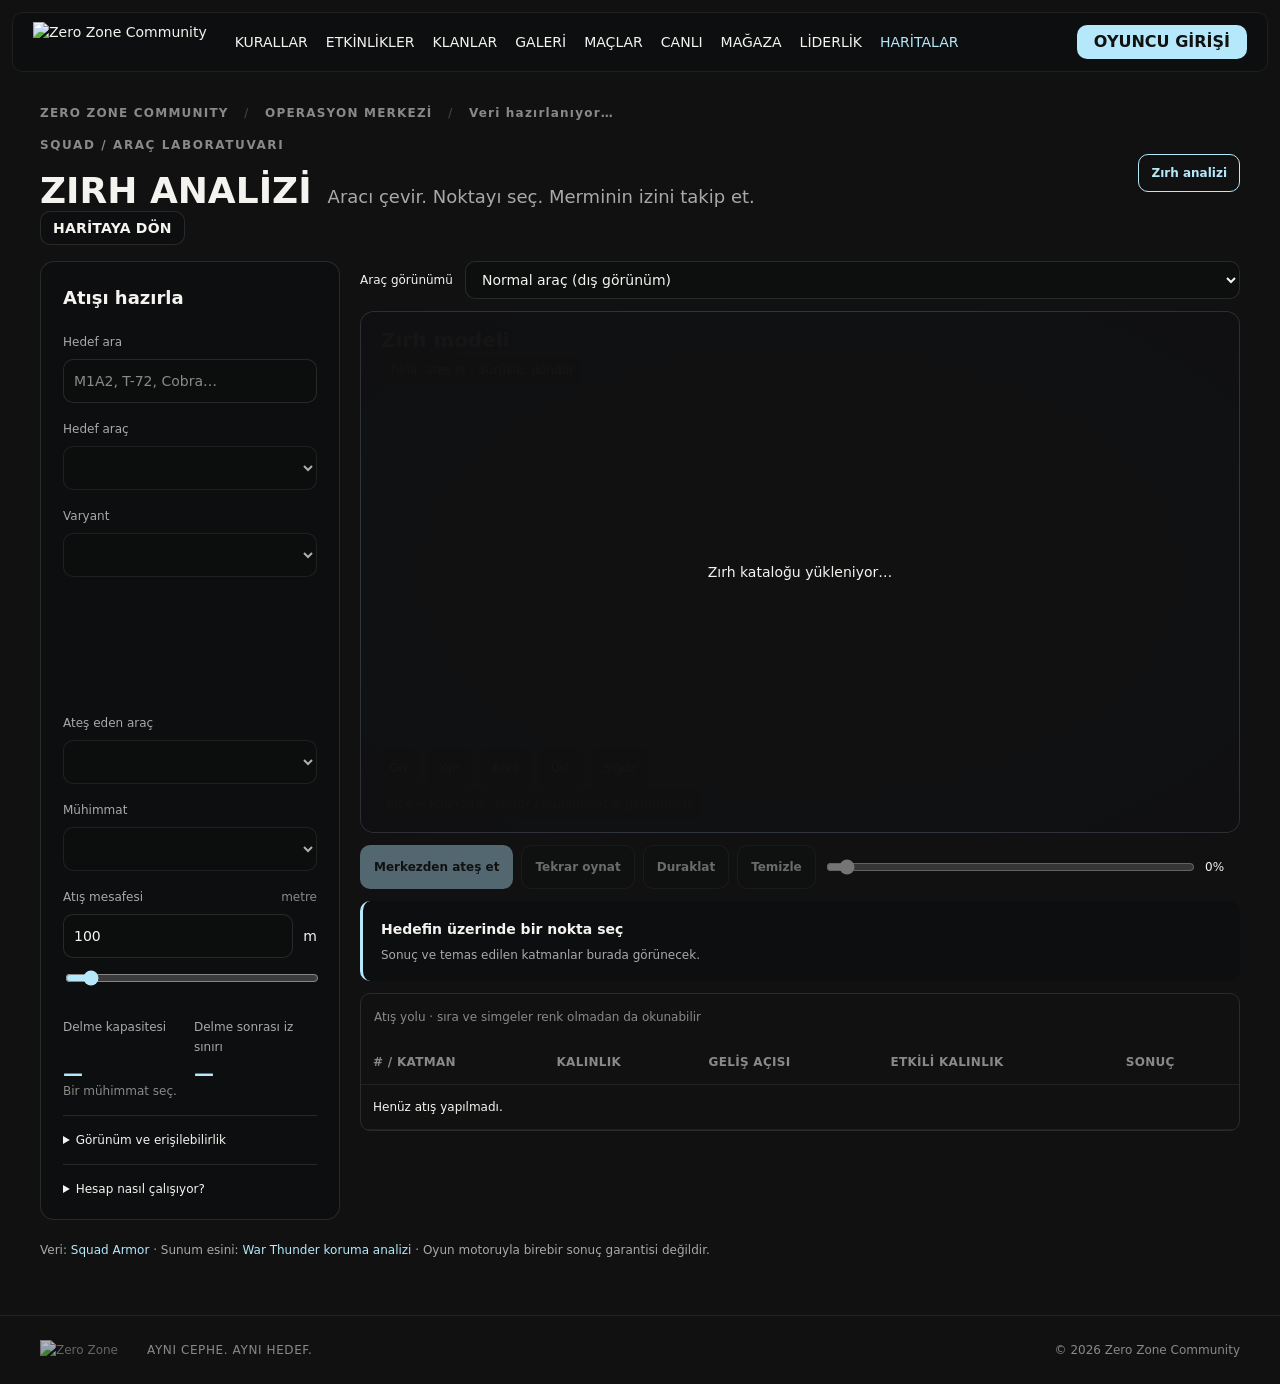
==== outputs/zerozone-haritalar/armor.html @ 9c42dbc7 "style(tasarim): ayrıntılı temizlik turu — başlık/düğme hizası, zırh sayfası site üst barı, harita et" ====
<!doctype html>
<html lang="tr"><head><meta charset="utf-8"><meta name="viewport" content="width=device-width,initial-scale=1"><meta name="robots" content="noindex,nofollow"><meta name="theme-color" content="#111112"><title>Zırh analizi — Zero Zone</title><link rel="icon" href="assets/brand/favicon.png"><link rel="stylesheet" href="assets/brand/fonts.css"><link rel="stylesheet" href="styles.css"><link rel="stylesheet" href="armor.css"></head>
<body class="zs-site armor-page"><a class="skip-link" href="#main">İçeriğe geç</a>
<header class="zs-topbar"><a class="zs-brand" href="/" aria-label="Zero Zone ana sayfa"><img src="assets/brand/zz-logo-wide.png" alt="Zero Zone Community"></a><nav class="zs-nav" aria-label="Ana menü"><a href="/rules">KURALLAR</a><a href="/events">ETKİNLİKLER</a><a href="/clans">KLANLAR</a><a href="/galeri">GALERİ</a><a href="/maclar">MAÇLAR</a><a href="/canli">CANLI</a><a href="/magaza">MAĞAZA</a><a href="/leaderboard">LİDERLİK</a><a class="active" href="/haritalar/" aria-current="page">HARİTALAR</a></nav><a class="login" href="/login/player">OYUNCU GİRİŞİ</a></header>
<main id="main" class="page"><div class="breadcrumb"><span>ZERO ZONE COMMUNITY <span class="crumb-slash">/</span> OPERASYON MERKEZİ <span class="crumb-slash">/</span> <span class="armor-version" id="version">Veri hazırlanıyor…</span></span></div>
<div class="page-heading"><div><span class="eyebrow">SQUAD / ARAÇ LABORATUVARI</span><h1>ZIRH ANALİZİ</h1><p>Aracı çevir. Noktayı seç. Merminin izini takip et.</p></div><span class="armor-tab-badge" aria-current="page">Zırh analizi</span><a class="button secondary" href="index.html">Haritaya dön</a></div>
<div class="armor-layout">
<aside class="armor-panel" aria-label="Atış ayarları"><h2>Atışı hazırla</h2>
<label for="target-search">Hedef ara</label><input id="target-search" type="search" placeholder="M1A2, T-72, Cobra…" autocomplete="off">
<label for="target">Hedef araç</label><select id="target" disabled></select><label for="variant">Varyant</label><select id="variant" disabled></select>
<div id="target-picture" class="armor-photo"></div>
<label for="shooter">Ateş eden araç</label><select id="shooter" disabled></select><label for="ammo">Mühimmat</label><select id="ammo" disabled></select>
<label for="distance">Atış mesafesi <span>metre</span></label><div class="distance-pair"><input id="distance" type="number" min="0" max="4000" step="10" value="100" inputmode="numeric"><span>m</span></div><input id="distance-range" type="range" min="0" max="4000" step="10" value="100" aria-label="Atış mesafesi sürgüsü">
<div class="ammo-stats"><span>Delme kapasitesi<strong id="pen-value">—</strong></span><span>Delme sonrası iz sınırı<strong id="trace-value">—</strong></span></div>
<p class="armor-note" id="ammo-note">Bir mühimmat seç.</p>
<details><summary>Görünüm ve erişilebilirlik</summary><label for="color-mode">Renk desteği</label><select id="color-mode"><option value="none">Standart</option><option value="deutan">Deuteranopi</option><option value="protan">Protanopi</option><option value="tritan">Tritanopi</option><option value="mono">Renksiz</option></select><label class="armor-check"><input type="checkbox" id="follow-camera" checked> Mermi kamerası</label><label class="armor-check"><input type="checkbox" id="reduce-motion"> Animasyonu azalt</label><label for="replay-speed">Tekrar hızı</label><select id="replay-speed"><option value="0.5">0,5×</option><option value="1" selected>1×</option><option value="2">2×</option></select></details>
<details><summary>Hesap nasıl çalışıyor?</summary><p>Bu bir Squad eğitim simülasyonudur. Kaynak modelin katman kalınlığı, yüzey açısı, mühimmat eğrisi ve delme sonrası iz sınırı kullanılır. Kamera yönü atışın geliş açısıdır; mesafe delme eğrisini belirler.</p><p>Yörünge düşüşü, sekme olasılığı, şarapnel, patlama hasarı ve mürettebat kaybı modellenmez. Bir bileşene ulaşmak, onun kesin imhası demek değildir. Animasyon yavaşlatılmıştır; gerçek uçuş süresini göstermez.</p><p>470 model kullanılabilir. Kaynakta eksik üç model ve kurulu oyun dosya listesinde eşleşmeyen iki varyant doğrulama notunda belirtilmiştir.</p><a href="ARMOR-ANALYSIS.md" target="_blank" rel="noopener">Kaynaklar ve doğrulama kapsamı</a></details>
</aside>
<section class="armor-main" aria-label="Zırh modeli ve atış tekrarı">
<div class="armor-display-bar"><label for="view-mode">Araç görünümü</label><select id="view-mode"><option value="normal" selected>Normal araç (dış görünüm)</option><option value="armor">Zırh kalınlığı</option><option value="xray">İç bileşenler / kesit</option></select></div>
<div id="component-panel" class="armor-components" hidden><div id="component-list" aria-label="İncelenebilir bileşenler"></div><p>Kaynakta bulunan parçalar gösterilir. Motor ve mühimmat hacimleri oyun çarpışma modelidir; ayrıntılı mekanik iç model değildir.</p></div><p id="exterior-note" class="armor-note"></p>
<div class="armor-stage" id="armor-stage"><div id="armor-canvas" tabindex="0" role="application" aria-label="3B zırh modeli. Sürükleyerek döndür, tekerlekle yakınlaş, tıklayarak ateş et. Klavyede oklar ile çevir, Enter ile merkezden ateş et."></div><div class="armor-loading" id="loading" role="status">Zırh kataloğu yükleniyor…</div><div class="armor-scene-label"><strong id="model-title">Zırh modeli</strong><span id="scene-hint">Tıkla: ateş et · Sürükle: döndür</span></div><div class="armor-crosshair" aria-hidden="true">+</div><div class="armor-view-buttons" aria-label="Kamera yönü"><button data-view="front">Ön</button><button data-view="side">Yan</button><button data-view="rear">Arka</button><button data-view="top">Üst</button><button data-view="reset">Sığdır</button></div><div class="armor-legend" id="armor-legend">İnce → kalın zırh · Motor / mühimmat iç görünümde</div></div>
<div class="armor-replay"><button class="button primary" id="fire" disabled>Merkezden ateş et</button><button class="button secondary" id="replay" disabled>Tekrar oynat</button><button class="button secondary" id="pause" disabled>Duraklat</button><button class="button secondary" id="clear" disabled>Temizle</button><label for="timeline" class="sr-only">Atış tekrarını ilerlet</label><input id="timeline" type="range" min="0" max="1000" value="0" disabled aria-label="Atış tekrarını ilerlet"><output id="timeline-label">0%</output></div>
<div class="armor-result" role="status" aria-live="polite"><strong id="result-title">Hedefin üzerinde bir nokta seç</strong><span id="result-detail">Sonuç ve temas edilen katmanlar burada görünecek.</span></div>
<div class="armor-table-wrap"><table class="armor-table"><caption>Atış yolu · sıra ve simgeler renk olmadan da okunabilir</caption><thead><tr><th scope="col"># / Katman</th><th scope="col">Kalınlık</th><th scope="col">Geliş açısı</th><th scope="col">Etkili kalınlık</th><th scope="col">Sonuç</th></tr></thead><tbody id="layer-list"><tr><td colspan="5">Henüz atış yapılmadı.</td></tr></tbody></table></div>
</section></div><p class="armor-footer">Veri: <a href="https://squad-armor.com/" target="_blank" rel="noopener">Squad Armor</a> · Sunum esini: <a href="https://warthunder.com/en/news/5569-development-protection-analysis-en/1000" target="_blank" rel="noopener">War Thunder koruma analizi</a> · Oyun motoruyla birebir sonuç garantisi değildir.</p></main>
<footer><img src="assets/brand/zz-logo-wide.png" alt="Zero Zone"><span>AYNI CEPHE. AYNI HEDEF.</span><small>© 2026 Zero Zone Community</small></footer><noscript>Bu araç için JavaScript gerekir.</noscript><script type="module" src="armor-app.js"></script></body></html>
---- outputs/zerozone-haritalar/styles.css ----
/* Dil kuralı: sayfa başlığı ve çalışma alanı üst düğmeleri (.page-heading, .workspace-actions) BÜYÜK HARF;
   yan panel ve diyalog düğmeleri cümle düzeninde kalır. */
:root {
  --zs-bg:#111112;
  --zs-surface:rgba(13,14,15,.66);
  --zs-surface-2:rgba(13,14,15,.86);
  --zs-overlay:rgba(17,17,18,.98);
  --zs-accent:#b5e8fa;
  --zs-accent-soft:rgba(181,232,250,.06);
  --zs-accent-glow:rgba(181,232,250,.1);
  --zs-on-accent:#111;
  --zs-text:#f4f3ef;
  --zs-text-2:#aaa9a7;
  --zs-text-3:#8a8987;
  --zs-line:#ffffff12;
  --zs-line-2:#ffffff1c;
  --zs-line-3:#ffffff2e;
  --zs-radius:10px;
  --zs-radius-lg:14px;
  --zs-radius-pill:999px;
  --zs-font:Montserrat,system-ui,-apple-system,"Segoe UI",Arial,sans-serif;
  --zs-fs-xs:12px;
  --zs-fs-sm:14px;
  --zs-fs-base:16px;
  --zs-fs-lg:18px;
  --zs-fs-h2:20px;
  --zs-fs-display:36px;
  --zs-lh-xs:16px;
  --zs-lh-sm:20px;
  --zs-lh-base:24px;
  --zs-lh-lg:28px;
  --zs-lh-h2:28px;
  --zs-lh-display:40px;
  --zs-fw-regular:400;
  --zs-fw-medium:500;
  --zs-fw-semibold:600;
  --zs-fw-bold:700;
  --zs-sp-2:8px;
  --zs-sp-3:12px;
  --zs-sp-4:16px;
  --zs-sp-5:24px;
  --zs-sp-6:32px;
  --zs-sp-7:40px;
  --zs-sp-8:60px;
  --zs-sp-9:88px;
  --zs-gutter:20px;
  --zs-container:1280px;
  --zs-bar-h:60px;
  --zs-bar-gap:12px;
  --zs-ease:cubic-bezier(.4,0,.2,1);
  --zs-t:150ms var(--zs-ease);
  --zz-team1:#8fcafb;
  --zz-team2:#f19aa4;
  --zz-red-zone:#ed2638;
  --zz-warn:#f4c27b;
  --zz-ok:#addeb2;
  --zz-danger:#f19aa4;
  --zz-map-surface:#10191e;
  --zz-map-bg:#101314;
  --zz-stage-top:#26303a;
  --zz-stage-bottom:#11151b;
  --zz-radius-xs:6px;
  --zz-surface-solid:var(--zs-overlay);
  --zz-sidebar-w:295px;
  --zz-team1-bg:#0d345ce6;
  --zz-team2-bg:#632932e6;
  --zz-ok-bg:#255441;
  --zz-next-bg:#173c4c;
  --zz-text-shadow:#000;
  --zz-danger-muted:#db9f9f;
  --zz-cb-fg:#fff;
  --zz-cb-edge:#ddd;
  --zz-cb-sky:#56b4e9;
  --zz-cb-sky-bg:#124d6e;
  --zz-cb-sky-text:#8bd5ff;
  --zz-cb-orange:#e69f00;
  --zz-cb-orange-bg:#594100;
  --zz-cb-orange-text:#f5ca69;
  --bg:var(--zs-bg);
  --surface:var(--zs-surface-2);
  --raised:var(--zs-surface);
  --line:var(--zs-line);
  --line2:var(--zs-line-2);
  --accent:var(--zs-accent);
  --text:var(--zs-text);
  --muted:var(--zs-text-2);
  --dim:var(--zs-text-3);
  --radius:var(--zs-radius);
  color-scheme:dark;
  --zz-shadow:#000a;
  font-family:var(--zs-font);
    --zz-shadow-sm:0 2px 8px color-mix(in srgb,var(--zz-shadow) 50%,transparent);
  --zz-shadow-md:0 6px 20px color-mix(in srgb,var(--zz-shadow) 55%,transparent);
  --zz-shadow-lg:0 12px 40px color-mix(in srgb,var(--zz-shadow) 60%,transparent);
  --zz-blur:12px;
  --zz-z-north:400;
  --zz-z-timers:450;
  --zz-z-map:500;
  --zz-z-panel:600;
  --zz-z-drawbar:700;
  --zz-z-bar:900;
  --zz-z-skip:1000;
  --zz-z-expanded:1100;
  --zz-z-toast:2000;
  accent-color:var(--zs-accent);
  font-synthesis:none
}
* {
  box-sizing:border-box
}
body {
  margin:0;
  background:var(--zs-bg);
  color:var(--zs-text);
  font-size:var(--zs-fs-sm);
  line-height:var(--zs-lh-sm);
  font-weight:500;
  -webkit-font-smoothing:antialiased
}
button,input,select,textarea {
  font:inherit
}
button,a,input,select {
  touch-action:manipulation
}
button,a {
  transition:background var(--zs-t),color var(--zs-t),border-color var(--zs-t)
}
button {
  cursor:pointer;
  color:inherit
}
button:disabled {
  opacity:.4;
  cursor:default
}
a {
  color:inherit;
  text-decoration:none
}
button:focus-visible,a:focus-visible,input:focus-visible,select:focus-visible,textarea:focus-visible {
  outline:2px solid var(--zs-accent);
  outline-offset:2px
}
button {
  border:0
}
button svg,span[data-icon] svg {
  width:18px;
  height:18px;
  display:block;
  flex:none
}
span[data-icon] {
  display:inline-flex;
  align-items:center;
  justify-content:center;
  flex:none
}
input,select,textarea {
  color:var(--zs-text);
  background:var(--zs-surface-2);
  border:1px solid var(--zs-line-2);
  border-radius:var(--zs-radius);
  font-size:var(--zs-fs-sm);
  padding:9px 12px;
  outline:none;
  max-width:100%
}
input:not([type=range],[type=color],[type=checkbox],[type=radio]) {
  min-height:40px
}
input::placeholder,textarea::placeholder {
  color:var(--zs-text-3)
}
input:focus,select:focus,textarea:focus {
  border-color:var(--zs-accent)
}
input[type=checkbox] {
  accent-color:var(--zs-accent);
  width:15px;
  height:15px;
  min-height:0
}
select {
  cursor:pointer
}
h1,h2,h3,p {
  margin:0
}
h1 {
  font-size:var(--zs-fs-display);
  line-height:var(--zs-lh-display)
}
h2 {
  font-size:var(--zs-fs-h2);
  line-height:var(--zs-lh-h2)
}
h3 {
  font-size:var(--zs-fs-lg);
  line-height:var(--zs-lh-lg)
}
.muted {
  color:var(--zs-text-2)
}
.little {
  font-size:var(--zs-fs-xs)
}
.eyebrow {
  font-size:var(--zs-fs-xs);
  font-weight:700;
  color:var(--zs-text-3);
  letter-spacing:1.6px
}
.skip-link {
  position:fixed;
  left:-9999px;
  top:0;
  z-index:var(--zz-z-skip)
}
.skip-link:focus {
  left:20px;
  background:var(--zs-accent);
  color:var(--zs-on-accent);
  padding:12px
}
.zs-topbar {
  position:fixed;
  z-index:var(--zz-z-bar);
  top:var(--zs-bar-gap);
  left:var(--zs-bar-gap);
  right:var(--zs-bar-gap);
  height:var(--zs-bar-h);
  display:flex;
  gap:12px;
  align-items:center;
  padding:0 20px;
  border:1px solid var(--zs-line);
  border-radius:var(--zs-radius);
  background:var(--zs-surface);
  -webkit-backdrop-filter:blur(12px);
  backdrop-filter:blur(12px)
}
.zs-brand {
  margin-right:8px;
  flex:none;
  display:flex
}
.zs-brand img {
  width:auto;
  height:40px
}
.zs-nav {
  display:flex;
  gap:2px;
  align-items:center
}
.zs-nav a {
  font-size:var(--zs-fs-sm);
  line-height:var(--zs-lh-xs);
  font-weight:var(--zs-fw-medium);
  text-transform:uppercase;
  letter-spacing:0;
  color:var(--zs-text);
  padding:8px 7px;
  white-space:nowrap;
  border:1px solid transparent;
  border-radius:var(--zs-radius);
  background:transparent;
  transition:background-color var(--zs-t),color var(--zs-t)
}
.zs-nav a:hover {
  background:var(--zs-line);
  color:var(--zs-text)
}
.zs-nav a.active {
  background:transparent;
  color:var(--zs-accent)
}
.login {
  margin-left:auto;
  background:var(--zs-accent);
  color:var(--zs-on-accent);
  font-size:var(--zs-fs-base);
  line-height:16px;
  text-transform:uppercase;
  padding:8px 16px;
  border:1px solid transparent;
  border-radius:var(--zs-radius);
  white-space:nowrap;
  font-weight:var(--zs-fw-semibold);
  transition:filter var(--zs-t)
}
.icon-button.mobile-menu {
  display:none
}
.page {
  max-width:1560px;
  margin:0 auto;
  padding:103px 40px 25px
}
.breadcrumb {
  display:flex;
  align-items:center;
  justify-content:space-between;
  font-size:var(--zs-fs-xs);
  color:var(--zs-text-3);
  letter-spacing:1.2px;
  font-weight:600;
  margin-bottom:19px
}
.crumb-slash {
  padding:0 10px;
  color:var(--zs-line-3)
}
.private-tag {
  display:flex;
  align-items:center;
  gap:6px;
  color:var(--zs-accent);
  font-size:var(--zs-fs-xs);
  letter-spacing:.9px
}
.private-tag svg,.private-tag span[data-icon] svg {
  height:12px;
  width:12px
}
.page-heading {
  display:flex;
  justify-content:space-between;
  align-items:center;
  margin-bottom:27px
}
.page-heading h1 {
  font-size:var(--zs-fs-display);
  font-weight:700;
  line-height:var(--zs-lh-display);
  letter-spacing:0
}
.page-heading p {
  margin-top:9px;
  font-size:var(--zs-fs-lg);
  color:var(--zs-text-2);
  line-height:var(--zs-lh-lg)
}
.page-heading-actions {
  display:flex;
  gap:var(--zs-sp-2);
  margin-left:auto;
  align-items:center
}
.button {
  display:inline-flex;
  align-items:center;
  justify-content:center;
  gap:8px;
  border-radius:var(--zs-radius);
  padding:10px 16px;
  font-size:var(--zs-fs-sm);
  font-weight:var(--zs-fw-semibold);
  line-height:var(--zs-lh-sm);
  white-space:nowrap;
  transition:background var(--zs-t),color var(--zs-t),border-color var(--zs-t);
  border:1px solid transparent
}
.button.primary {
  background:var(--zs-accent);
  color:var(--zs-on-accent)
}
.button:active {
  transform:scale(.97)
}
.button.primary:hover {
  filter:brightness(.92)
}
.login:hover {
  filter:brightness(.92)
}
.button.secondary {
  background:var(--zs-surface);
  border-color:var(--zs-line-2);
  color:var(--zs-text)
}
.button.secondary:hover {
  background:var(--zs-line);
  border-color:var(--zs-line-3);
  color:var(--zs-text)
}
.button.compact {
  padding:6px 12px;
  font-size:var(--zs-fs-sm)
}
.page-heading .button {
  padding:6px 12px
}
.page-heading .button,.workspace-actions .button {
  text-transform:uppercase;
  letter-spacing:.2px
}
.button.full {
  width:100%
}
.icon-button {
  width:34px;
  height:34px;
  display:inline-flex;
  align-items:center;
  justify-content:center;
  border-radius:var(--zs-radius);
  background:var(--zs-surface);
  border:1px solid var(--zs-line-2)
}
.icon-button:hover {
  background:var(--zs-accent-soft);
  border-color:var(--zs-line-3)
}
.text-button {
  background:transparent;
  padding:0;
  color:var(--zs-text-2);
  font-size:var(--zs-fs-sm);
  border-radius:var(--zs-radius)
}
.text-button:hover {
  color:var(--zs-accent)
}
.workspace {
  overflow:hidden;
  border:1px solid var(--zs-line-2);
  border-radius:var(--zs-radius-lg);
  background:var(--zs-surface-2);
  box-shadow:var(--zz-shadow-lg)
}
.workspace-bar {
  padding:13px 18px;
  display:flex;
  justify-content:space-between;
  align-items:center;
  gap:16px;
  border-bottom:1px solid var(--zs-line)
}
.workspace-label {
  display:flex;
  align-items:center;
  gap:11px;
  font-size:var(--zs-fs-xs);
  font-weight:700;
  letter-spacing:.8px;
  line-height:var(--zs-lh-xs)
}
.workspace-label>span[data-icon] {
  color:var(--zs-accent)
}
.workspace-label .little {
  font-weight:500;
  letter-spacing:0
}
.live-dot {
  height:3px;
  width:3px;
  background:var(--zs-text-3);
  border-radius:50%;
  margin:0 2px
}
.workspace-actions {
  display:flex;
  gap:8px
}
.workspace-body {
  display:grid;
  grid-template-columns:var(--zz-sidebar-w) minmax(0,1fr);
  height:clamp(480px,65vh,730px)
}
.sidebar {
  display:flex;
  flex-direction:column;
  min-height:0;
  border-right:1px solid var(--zs-line-2);
  background:var(--zs-surface-2)
}
.map-choice {
  padding:var(--zs-sp-4);
  border-bottom:1px solid var(--zs-line)
}
.selected-map {
  height:85px;
  position:relative;
  overflow:hidden;
  border-radius:var(--zs-radius);
  background:var(--zs-surface-2)
}
.selected-map img {
  width:100%;
  height:100%;
  object-fit:cover;
  opacity:.65
}
.selected-map:after {
  content:'';
  position:absolute;
  inset:0;
  background:linear-gradient(0deg,color-mix(in srgb,var(--zz-map-bg) 94%,transparent),transparent 95%)
}
.selected-map-title {
  position:absolute;
  bottom:var(--zs-sp-3);
  left:var(--zs-sp-3);
  z-index:1
}
.selected-map-title h2 {
  font-size:var(--zs-fs-lg);
  font-weight:700;
  letter-spacing:-.2px;
  line-height:var(--zs-lh-base)
}
.selected-map-title span {
  font-size:var(--zs-fs-xs);
  color:var(--zs-text);
  margin-top:3px;
  display:block;
  line-height:var(--zs-lh-xs)
}
.map-change {
  display:flex;
  align-items:center;
  justify-content:space-between;
  width:100%;
  margin-top:10px;
  color:var(--zs-accent);
  background:color-mix(in srgb,var(--zs-accent) 4%,transparent);
  border:1px solid color-mix(in srgb,var(--zs-accent) 15%,transparent);
  padding:9px 11px;
  border-radius:var(--zs-radius);
  font-weight:600;
  font-size:var(--zs-fs-xs);
  line-height:var(--zs-lh-xs)
}
.map-change:hover {
  background:color-mix(in srgb,var(--zs-accent) 9%,transparent)
}
.side-tabs {
  display:grid;
  grid-auto-flow:column;
  grid-auto-columns:auto;
  justify-content:space-between;
  gap:0;
  padding:0 8px;
  border-bottom:1px solid var(--zs-line);
  flex-shrink:0
}
.side-tabs button {
  position:relative;
  min-width:0;
  white-space:nowrap;
  background:none;
  color:var(--zs-text-2);
  padding:10px 3px;
  font-size:var(--zs-fs-xs);
  font-weight:600;
  border-bottom:2px solid transparent;
  line-height:var(--zs-lh-xs)
}
.side-tabs button:hover,.mode-pill:hover {
  color:var(--zs-text)
}
.side-tabs button[aria-selected=true] {
  color:var(--zs-accent);
  border-bottom-color:var(--zs-accent)
}
#plan-count {
  font-size:var(--zs-fs-xs);
  background:var(--zs-line-2);
  border-radius:var(--zs-radius-pill);
  padding:0 6px;
  position:static;
  line-height:var(--zs-lh-xs);
  margin-left:4px;
  color:var(--zs-text-2)
}
.side-content {
  padding:var(--zs-sp-4);
  overflow-y:auto;
  flex:1;
  min-height:0
}
:is(.side-content,.map-grid,.overlay-panel,#info-body,.terrain-dialog) {
  scrollbar-width:thin;
  scrollbar-color:var(--zs-line-3) transparent
}
.mode-pills {
  display:flex;
  gap:5px;
  flex-wrap:wrap;
  margin:10px 0 16px
}
.mode-pill {
  border:1px solid var(--zs-line-2);
  border-radius:var(--zz-radius-xs);
  color:var(--zs-text-2);
  background:transparent;
  padding:5px 7px;
  font-size:var(--zs-fs-xs);
  font-weight:600;
  line-height:var(--zs-lh-xs);
  white-space:nowrap;
  overflow:hidden;
  text-overflow:ellipsis
}
.mode-pill.active,.team-tabs .button.primary {
  color:var(--zs-accent);
  border-color:color-mix(in srgb,var(--zs-accent) 27%,transparent);
  background:color-mix(in srgb,var(--zs-accent) 5%,transparent)
}
.layer-label {
  display:flex;
  justify-content:space-between;
  align-items:center;
  margin-bottom:10px
}
.layer-label span {
  font-size:var(--zs-fs-xs);
  color:var(--zs-text-3);
  letter-spacing:.8px;
  line-height:var(--zs-lh-xs)
}
.layer-card {
  width:100%;
  display:block;
  text-align:left;
  border:1px solid var(--zs-line);
  border-radius:var(--zs-radius);
  padding:var(--zs-sp-3);
  margin-bottom:var(--zs-sp-2);
  background:var(--zs-surface);
  color:var(--zs-text-2);
  position:relative
}
.layer-card:hover {
  border-color:var(--zs-line-3);
  background:var(--zs-accent-soft)
}
.layer-card.selected {
  border-color:color-mix(in srgb,var(--zs-accent) 40%,transparent);
  background:color-mix(in srgb,var(--zs-accent) 4%,transparent);
  color:var(--zs-text)
}
.layer-card.selected:before {
  content:'';
  position:absolute;
  width:3px;
  height:22px;
  background:var(--zs-accent);
  left:-1px;
  top:14px;
  border-radius:0 var(--zz-radius-xs) var(--zz-radius-xs) 0
}
.layer-title {
  display:flex;
  justify-content:space-between;
  font-size:var(--zs-fs-xs);
  font-weight:700;
  line-height:var(--zs-lh-xs)
}
.layer-title svg {
  width:14px;
  height:14px;
  color:var(--zs-accent)
}
.layer-sub {
  display:flex;
  align-items:center;
  gap:var(--zs-sp-2);
  margin-top:9px;
  font-size:var(--zs-fs-xs);
  color:var(--zs-text-3);
  line-height:var(--zs-lh-xs)
}
.faction-code {
  font-size:var(--zs-fs-xs);
  color:var(--zz-team1);
  padding:3px 5px;
  background:color-mix(in srgb,var(--zs-accent) 6%,transparent);
  border-radius:var(--zz-radius-xs);
  line-height:var(--zs-lh-xs)
}
.faction-code.red {
  color:var(--zz-team2);
  background:color-mix(in srgb,var(--zz-team2) 6%,transparent)
}
.layer-sub .versus {
  font-size:var(--zs-fs-xs);
  color:var(--zs-text-3);
  line-height:var(--zs-lh-xs)
}
.side-note {
  font-size:var(--zs-fs-xs);
  line-height:var(--zs-lh-sm);
  color:var(--zs-text-3);
  margin-top:14px
}
.side-note.accent-note {
  background:color-mix(in srgb,var(--zs-accent) 3%,transparent);
  border:1px solid color-mix(in srgb,var(--zs-accent) 9%,transparent);
  padding:10px;
  border-radius:var(--zs-radius)
}
.side-select {
  width:100%;
  margin-top:var(--zs-sp-2);
  font-size:var(--zs-fs-sm)
}
.map-column {
  min-width:0;
  display:flex;
  flex-direction:column;
  min-height:0
}
.map-stage {
  position:relative;
  flex:1;
  min-height:0;
  isolation:isolate;
  background:var(--zz-map-bg)
}
.map-heading {
  position:absolute;
  z-index:var(--zz-z-map);
  top:16px;
  left:18px;
  pointer-events:none;
  display:flex;
  gap:8px;
  align-items:center
}
.map-heading .heading-name {
  background:var(--zz-surface-solid);
  backdrop-filter:blur(var(--zz-blur));
  padding:9px 12px;
  border-radius:var(--zz-radius-xs);
  border:1px solid var(--zs-line);
  box-shadow:var(--zz-shadow-sm);
  font-size:var(--zs-fs-xs);
  font-weight:700
}
.map-heading .heading-mode {
  background:color-mix(in srgb,var(--zs-accent) 91%,transparent);
  color:var(--zs-on-accent);
  font-size:var(--zs-fs-xs);
  font-weight:700;
  letter-spacing:.6px;
  padding:10px 10px;
  border-radius:var(--zz-radius-xs)
}
.map-tools {
  display:flex;
  flex-direction:column;
  gap:3px;
  position:absolute;
  z-index:var(--zz-z-map);
  top:72px;
  left:18px;
  padding:5px;
  background:var(--zz-surface-solid);
  border:1px solid var(--zs-line-2);
  border-radius:var(--zs-radius);
  box-shadow:var(--zz-shadow-md)
}
.tool {
  background:transparent;
  display:flex;
  align-items:center;
  justify-content:center;
  width:33px;
  height:33px;
  border-radius:var(--zs-radius);
  color:var(--zs-text-2)
}
.tool:hover {
  background:var(--zs-line);
  color:var(--zs-text)
}
.tool.active {
  background:var(--zs-accent);
  color:var(--zs-on-accent)
}
.tool-separator {
  height:1px;
  background:var(--zs-line);
  margin:3px 4px
}
.view-tools {
  position:absolute;
  z-index:var(--zz-z-map);
  right:16px;
  top:16px;
  display:flex;
  flex-direction:column;
  gap:var(--zs-sp-2)
}
.view-tools>.tool,.zoom-tools {
  border:1px solid var(--zs-line-2);
  background:var(--zz-surface-solid);
  border-radius:var(--zs-radius);
  box-shadow:var(--zz-shadow-sm)
}
.zoom-tools .tool+ .tool {
  border-top:1px solid var(--zs-line);
  border-radius:0 0 var(--zs-radius) var(--zs-radius)
}
.zoom-tools .tool:first-child {
  border-radius:var(--zs-radius) var(--zs-radius) 0 0
}
.view-tools>.tool {
  width:35px;
  height:35px
}
.map-legend {
  position:absolute;
  bottom:16px;
  left:18px;
  z-index:var(--zz-z-map);
  display:flex;
  gap:13px;
  background:var(--zz-surface-solid);
  padding:10px 12px;
  border:1px solid var(--zs-line);
  border-radius:var(--zz-radius-xs);
  font-size:var(--zs-fs-xs);
  color:var(--zs-text-2);
  pointer-events:none
}
.map-legend>span {
  display:flex;
  align-items:center;
  gap:6px
}
.legend-dot {
  width:6px;
  height:6px;
  display:inline-block;
  border-radius:50%
}
.legend-dot.blue {
  background:var(--zz-team1)
}
.legend-dot.red {
  background:var(--zz-team2)
}
.legend-dot.white {
  background:color-mix(in srgb,var(--zs-accent) 60%,var(--zs-text))
}
.map-north {
  position:absolute;
  z-index:var(--zz-z-north);
  bottom:29px;
  right:22px;
  color:var(--zs-text);
  display:flex;
  flex-direction:column;
  align-items:center;
  font-size:var(--zs-fs-xs);
  font-weight:700;
  pointer-events:none;
  text-shadow:0 2px 4px var(--zz-shadow)
}
.map-north span {
  font-size:var(--zs-fs-h2);
  line-height:var(--zs-lh-base)
}
.map-status {
  display:flex;
  align-items:center;
  padding:10px 13px;
  gap:14px;
  font-size:var(--zs-fs-xs);
  color:var(--zs-text-3);
  border-top:1px solid var(--zs-line);
  background:var(--zz-surface-solid);
  min-height:36px
}
.status-instruction {
  white-space:nowrap;
  overflow:hidden;
  text-overflow:ellipsis;
  flex:1
}
.local-indicator {
  display:flex;
  align-items:center;
  gap:5px;
  white-space:nowrap;
  color:var(--zs-text-3)
}
.local-indicator i {
  height:4px;
  width:4px;
  background:var(--zz-ok);
  border-radius:50%
}
#grid-status {
  font-variant-numeric:tabular-nums;
  color:var(--zs-text);
  min-width:40px
}
.matchup {
  display:flex;
  align-items:center;
  justify-content:space-between;
  padding:16px 20px;
  border-top:1px solid var(--zs-line);
  gap:12px;
  background:var(--zs-surface)
}
.team-strip {
  display:flex;
  align-items:center;
  gap:10px
}
.team-emblem {
  width:32px;
  height:32px;
  display:flex;
  align-items:center;
  justify-content:center;
  background:color-mix(in srgb,var(--zs-accent) 5%,transparent);
  border:1px solid color-mix(in srgb,var(--zs-accent) 13%,transparent);
  border-radius:var(--zz-radius-xs);
  color:var(--zs-accent)
}
.team-emblem.red {
  color:var(--zz-team2);
  background:color-mix(in srgb,var(--zz-team2) 3%,transparent);
  border-color:color-mix(in srgb,var(--zz-team2) 13%,transparent)
}
.team-strip b {
  font-size:var(--zs-fs-xs);
  font-weight:600;
  display:block;
  line-height:var(--zs-lh-xs)
}
.team-strip small {
  display:block;
  font-size:var(--zs-fs-xs);
  color:var(--zs-text-3);
  margin-top:3px;
  line-height:var(--zs-lh-xs)
}
.match-info {
  display:flex;
  gap:20px;
  font-size:var(--zs-fs-xs);
  color:var(--zs-text-3);
  line-height:var(--zs-lh-xs)
}
.match-info b {
  display:block;
  color:var(--zs-text);
  font-size:var(--zs-fs-xs);
  margin-top:4px;
  font-weight:600;
  line-height:var(--zs-lh-xs)
}
.match-vs {
  color:var(--zs-text-3);
  font-size:var(--zs-fs-xs);
  font-weight:700;
  line-height:var(--zs-lh-xs)
}
.page-bottom {
  display:flex;
  justify-content:space-between;
  gap:14px;
  font-size:var(--zs-fs-xs);
  color:var(--zs-text-3);
  margin-top:15px;
  line-height:var(--zs-lh-xs)
}
.page-bottom>span {
  display:flex;
  align-items:center;
  gap:6px
}
.page-bottom svg,.page-bottom span[data-icon] svg {
  width:11px;
  height:11px
}
.page-bottom a {
  color:var(--zs-text-2)
}
footer {
  display:flex;
  align-items:center;
  gap:22px;
  border-top:1px solid var(--zs-line);
  padding:var(--zs-sp-5) var(--zs-sp-7);
  font-size:var(--zs-fs-xs);
  color:var(--zs-text-3);
  max-width:1560px;
  margin:var(--zs-sp-6) auto 0
}
footer img {
  width:85px;
  height:auto;
  opacity:.7
}
footer>span {
  font-size:var(--zs-fs-xs);
  letter-spacing:.6px
}
footer small {
  margin-left:auto;
  font-size:var(--zs-fs-xs)
}
.overlay-panel {
  position:absolute;
  right:60px;
  top:16px;
  z-index:var(--zz-z-panel);
  background:var(--zz-surface-solid);
  border:1px solid var(--zs-line-2);
  padding:var(--zs-sp-4);
  border-radius:var(--zs-radius);
  min-width:222px;
  box-shadow:var(--zz-shadow-md);
  max-width:min(310px,calc(100vw - 65px));
  max-height:calc(100% - 35px);
  overflow:auto
}
.overlay-panel h3 {
  font-size:var(--zs-fs-xs);
  margin-bottom:14px
}
.overlay-panel label {
  display:flex;
  align-items:center;
  gap:9px;
  font-size:var(--zs-fs-xs);
  color:var(--zs-text-2);
  padding:6px 0;
  cursor:pointer
}
.point-detail {
  position:absolute;
  right:16px;
  bottom:var(--zs-sp-9);
  z-index:var(--zz-z-map);
  max-width:245px;
  border:1px solid var(--zs-line-2);
  border-radius:var(--zs-radius);
  padding:var(--zs-sp-4);
  background:var(--zz-surface-solid);
  box-shadow:var(--zz-shadow-md)
}
.point-detail h3 {
  margin-right:40px;
  font-size:var(--zs-fs-xs);
  margin-top:var(--zs-sp-2)
}
.point-detail p {
  font-size:var(--zs-fs-xs);
  color:var(--zs-text-2);
  margin-top:8px;
  line-height:var(--zs-lh-sm)
}
.point-detail .eyebrow {
  display:block;
  margin-right:40px
}
.point-detail .icon-button {
  position:absolute;
  top:var(--zs-sp-2);
  right:var(--zs-sp-2)
}
.point-detail .button {
  margin-top:var(--zs-sp-3)
}
.point-detail select {
  width:100%;
  font-size:var(--zs-fs-xs);
  margin-top:10px;
  padding:6px
}
.team-tabs {
  display:flex;
  gap:6px;
  margin-bottom:var(--zs-sp-4)
}
.team-tabs button {
  flex:1
}
.form-label {
  display:block;
  font-size:var(--zs-fs-xs);
  font-weight:600;
  color:var(--zs-text-3);
  letter-spacing:.5px;
  margin:var(--zs-sp-3) 0 6px;
  line-height:var(--zs-lh-xs)
}
.form-label-row {
  display:flex;
  align-items:center;
  justify-content:space-between;
  gap:var(--zs-sp-2)
}
.form-label-row .zz-flag {
  width:30px;
  height:20px
}
.vehicle {
  border-bottom:1px solid var(--zs-line);
  padding:var(--zs-sp-3) 0
}
.vehicle-line {
  display:flex;
  justify-content:space-between;
  gap:var(--zs-sp-2);
  font-size:var(--zs-fs-xs);
  font-weight:600;
  color:var(--zs-text);
  line-height:var(--zs-lh-xs)
}
.vehicle-line b {
  color:var(--zs-accent);
  font-size:var(--zs-fs-xs);
  line-height:var(--zs-lh-xs)
}
.vehicle-meta {
  margin-top:6px;
  font-size:var(--zs-fs-xs);
  color:var(--zs-text-3);
  line-height:var(--zs-lh-sm)
}
.section-caption {
  font-size:var(--zs-fs-xs);
  font-weight:700;
  letter-spacing:1px;
  color:var(--zs-text-3);
  margin:19px 0 3px;
  line-height:var(--zs-lh-xs)
}
.form-input {
  width:100%;
  font-size:var(--zs-fs-sm)
}
.plan-tools {
  display:grid;
  grid-template-columns:1fr 1fr;
  gap:var(--zs-sp-2);
  margin:var(--zs-sp-3) 0
}
.plan-tools .button {
  padding:10px;
  font-size:var(--zs-fs-xs);
  line-height:var(--zs-lh-xs)
}
.plan-item {
  border:1px solid var(--zs-line);
  padding:10px;
  margin-top:var(--zs-sp-2);
  border-radius:var(--zs-radius);
  background:color-mix(in srgb,var(--zs-text) 1%,transparent)
}
.plan-item-top {
  display:flex;
  align-items:center;
  gap:8px;
  color:var(--zs-accent)
}
.plan-item-top input {
  border:0;
  background:transparent;
  width:100%;
  min-width:0;
  padding:3px;
  font-size:var(--zs-fs-sm);
  color:var(--zs-text);
  min-height:0
}
.plan-item-top button {
  background:none;
  color:var(--zs-text-3)
}
.favorite:hover,.stepper button:hover,.region-drawbar button:hover,.plan-item-top button:hover {
  color:var(--zs-text);
  background:var(--zs-line)
}
.plan-item small {
  display:block;
  margin-top:5px;
  font-size:var(--zs-fs-xs);
  color:var(--zs-text-3);
  line-height:var(--zs-lh-xs)
}
.coordinate-form {
  display:grid;
  grid-template-columns:1fr 1fr;
  gap:var(--zs-sp-2)
}
.coordinate-form label {
  font-size:var(--zs-fs-xs);
  color:var(--zs-text-2);
  line-height:var(--zs-lh-xs)
}
.coordinate-form input {
  width:100%;
  padding:8px;
  margin-top:5px;
  font-size:var(--zs-fs-sm)
}
.coordinate-form button {
  grid-column:1/-1
}
.empty-state {
  color:var(--zs-text-2);
  font-size:var(--zs-fs-sm);
  line-height:var(--zs-lh-sm);
  text-align:center;
  padding:25px 14px
}
.empty-state svg,.empty-state span[data-icon] svg {
  margin:0 auto;
  width:28px;
  height:28px
}
.empty-state span[data-icon] {
  display:flex;
  justify-content:center;
  margin-bottom:var(--zs-sp-3)
}
.text-button.danger {
  color:var(--zz-danger-muted)
}
dialog {
  color:var(--zs-text);
  background:var(--zs-overlay);
  border:1px solid var(--zs-line-2);
  border-radius:var(--zs-radius-lg);
  box-shadow:var(--zz-shadow-lg);
  padding:0;
  max-height:90vh
}
dialog::backdrop {
  background:color-mix(in srgb,var(--zs-bg) 85%,transparent);
  backdrop-filter:blur(var(--zz-blur))
}
.library-dialog {
  width:min(1110px,calc(100vw - 40px));
}
.dialog-heading {
  display:flex;
  justify-content:space-between;
  align-items:center;
  padding:24px 27px;
  border-bottom:1px solid var(--zs-line);
  gap:15px
}
.dialog-heading .eyebrow {
  display:block;
  margin-bottom:6px
}
.dialog-heading h2 {
  font-size:var(--zs-fs-h2);
  letter-spacing:-.4px;
  line-height:var(--zs-lh-h2)
}
.library-filters {
  display:flex;
  gap:10px;
  padding:20px 27px 0
}
.search-field {
  display:flex;
  align-items:center;
  gap:10px;
  border:1px solid var(--zs-line-2);
  border-radius:var(--zs-radius);
  padding:0 12px;
  color:var(--zs-text-3);
  flex:1;
  min-width:150px;
  background:var(--zs-bg)
}
.search-field input {
  background:none;
  border:0;
  padding-left:0;
  width:100%;
  font-size:var(--zs-fs-xs);
  outline:none
}
.search-field input:focus {
  box-shadow:none;
  outline:none
}
.search-field:focus-within {
  border-color:var(--zs-accent);
  box-shadow:0 0 0 3px var(--zs-accent-glow)
}
.library-filters select {
  font-size:var(--zs-fs-xs);
  max-width:190px
}
.library-filters button[aria-pressed=true] {
  color:var(--zs-accent);
  border-color:color-mix(in srgb,var(--zs-accent) 44%,transparent)
}
.library-meta {
  display:flex;
  justify-content:space-between;
  padding:18px 27px;
  color:var(--zs-text-3);
  font-size:var(--zs-fs-xs)
}
.map-grid {
  padding:0 27px 27px;
  display:grid;
  grid-template-columns:repeat(4,minmax(0,1fr));
  gap:14px;
  max-height:56vh;
  overflow:auto
}
.map-card {
  position:relative;
  border:1px solid var(--zs-line);
  background:var(--zs-surface-2);
  border-radius:var(--zs-radius);
  overflow:hidden
}
.map-card:hover {
  border-color:color-mix(in srgb,var(--zs-accent) 50%,transparent)
}
.map-card.chosen {
  border-color:color-mix(in srgb,var(--zs-accent) 50%,transparent)
}
.map-card-button {
  display:block;
  width:100%;
  background:none;
  padding:0;
  text-align:left
}
.map-card img {
  width:100%;
  height:105px;
  object-fit:cover;
  display:block;
  filter:saturate(.7);
  transition:filter .2s
}
.map-card:hover img {
  filter:saturate(1)
}
.map-card-copy {
  padding:12px
}
.map-card h3 {
  font-size:var(--zs-fs-xs);
  font-weight:700
}
.map-card p {
  font-size:var(--zs-fs-xs);
  color:var(--zs-text-3);
  display:flex;
  justify-content:space-between;
  gap:6px;
  margin-top:8px
}
.favorite {
  position:absolute;
  right:8px;
  top:8px;
  background:color-mix(in srgb,var(--zs-bg) 85%,transparent);
  width:26px;
  height:26px;
  color:var(--zs-text-2);
  border-radius:var(--zz-radius-xs);
  display:grid;
  place-items:center
}
.favorite svg {
  height:13px;
  width:13px
}
.favorite.on {
  color:var(--zz-warn)
}
.favorite.on svg {
  fill:currentColor
}
.info-dialog {
  width:min(630px,calc(100vw - 32px))
}
#info-body {
  padding:23px 27px;
  color:var(--zs-text-2);
  font-size:var(--zs-fs-sm);
  line-height:var(--zs-lh-sm);
  overflow:auto;
  max-height:68vh
}
#info-body h3 {
  color:var(--zs-text);
  margin:18px 0 7px
}
#info-body h3:first-child {
  margin-top:0
}
#info-body p {
  margin-bottom:12px
}
#info-body a {
  color:var(--zs-accent)
}
.help-row {
  display:flex;
  gap:14px;
  margin-bottom:15px
}
.help-row>span {
  color:var(--zs-accent);
  margin-top:3px
}
.help-row strong {
  color:var(--zs-text)
}
.help-row p {
  font-size:var(--zs-fs-xs);
  margin:3px 0
}
.shortcut {
  display:inline-block;
  font-size:var(--zs-fs-xs);
  font-family:monospace;
  background:var(--zs-line);
  border:1px solid var(--zs-line-2);
  padding:1px 5px;
  border-radius:var(--zz-radius-xs);
  color:var(--zs-text)
}
.saved-plan {
  display:flex;
  align-items:center;
  justify-content:space-between;
  gap:10px;
  padding:14px 0;
  border-bottom:1px solid var(--zs-line)
}
.saved-plan strong {
  display:block;
  color:var(--zs-text);
  font-size:var(--zs-fs-xs);
  line-height:var(--zs-lh-xs)
}
.saved-plan small {
  color:var(--zs-text-3);
  font-size:var(--zs-fs-xs);
  line-height:var(--zs-lh-xs)
}
.saved-plan>div:last-child {
  display:flex;
  gap:var(--zs-sp-2)
}
.toast {
  position:fixed;
  bottom:24px;
  left:50%;
  transform:translateX(-50%);
  z-index:var(--zz-z-toast);
  max-width:90vw;
  background:var(--zs-accent);
  color:var(--zs-on-accent);
  padding:13px 21px;
  border-radius:var(--zs-radius);
  font-size:var(--zs-fs-sm);
  font-weight:600;
  box-shadow:var(--zz-shadow-lg)
}
.workspace.expanded {
  position:fixed;
  inset:10px;
  z-index:var(--zz-z-expanded);
  display:flex;
  flex-direction:column
}
.workspace.expanded .workspace-body {
  flex:1;
  height:auto;
  min-height:0
}
.workspace.expanded .matchup {
  display:none
}
.skeleton {
  height:122px;
  background:var(--zs-line-2);
  border-radius:var(--zs-radius)
}
.loading {
  opacity:.5;
  pointer-events:none
}
/* JS 'hidden' ile gizler; tek gerekçeli !important */
[hidden] {
  display:none!important
}
.plan-item-top>svg,.team-emblem>svg,.help-row>svg {
  width:18px;
  height:18px;
  flex:none;
  display:inline-block
}
.plan-item-top>svg {
  width:16px;
  height:16px
}
.map-choice .map-change svg {
  width:15px;
  height:15px
}
.help-row>svg {
  margin-top:3px;
  color:var(--zs-accent)
}
@media(min-width:1121px) {
  .workspace-body {
    height:clamp(640px,calc(100vh - 200px),1000px)
  }
  .breadcrumb {
    margin-bottom:var(--zs-sp-3)
  }
  .page-heading {
    flex-wrap:wrap;
    margin-bottom:var(--zs-sp-4)
  }
  .page-heading>div:first-child {
    display:flex;
    align-items:baseline;
    flex-wrap:wrap;
    gap:var(--zs-sp-4)
  }
  .page-heading p {
    margin-top:0
  }
  .workspace {
    --zz-sidebar-w:336px
  }
}
@media(min-width:1500px) {
  .zs-nav a {
    padding:8px 10px
  }
  .page {
    padding-left:var(--zs-sp-8);
    padding-right:var(--zs-sp-8)
  }
  footer {
    padding-left:var(--zs-sp-8);
    padding-right:var(--zs-sp-8)
  }
  .workspace {
    --zz-sidebar-w:352px
  }
}
@media(max-width:1120px) {
  .zs-nav a {
    font-size:10px;
    padding:8px 5px
  }
  .zs-topbar {
    padding:0 14px;
    gap:5px
  }
  .zs-brand {
    margin-right:5px
  }
  .zs-brand img {
    height:33px
  }
  .login {
    font-size:10px;
    padding:8px 10px
  }
  .page {
    padding-left:24px;
    padding-right:24px
  }
  .workspace-body {
    grid-template-columns:250px minmax(0,1fr)
  }
  .workspace-label .little {
    display:none
  }
  .match-info {
    gap:12px
  }
  .map-grid {
    grid-template-columns:repeat(3,minmax(0,1fr))
  }
}
@media(max-width:850px) {
  .zs-nav {
    display:none
  }
  .zs-brand img {
    height:40px
  }
  .mobile-menu {
    display:inline-flex!important
  }
  .login {
    font-size:12px;
    margin-left:auto;
    margin-right:8px
  }
  .zs-nav.open {
    display:flex;
    position:absolute;
    top:70px;
    left:0;
    right:0;
    padding:16px;
    background:#111719;
    border:1px solid #ffffff24;
    flex-wrap:wrap;
    box-shadow:0 10px 30px #0006
  }
  .zs-nav.open a {
    font-size:12px;
    padding:12px
  }
  .page {
    padding-top:96px
  }
  .workspace-body {
    grid-template-columns:225px minmax(0,1fr);
    height:570px
  }
  .side-content {
    padding:12px
  }
  .map-choice {
    padding:12px
  }
  .match-info {
    display:none
  }
  .map-status .local-indicator {
    display:none
  }
  .library-filters {
    flex-wrap:wrap
  }
  .library-filters .search-field {
    flex-basis:100%
  }
  .library-filters select {
    flex:1;
    max-width:none
  }
  .map-grid {
    grid-template-columns:repeat(3,minmax(0,1fr))
  }
  .breadcrumb {
    font-size:8px
  }
  .page-heading h1 {
    font-size:28px
  }
}
@media(max-width:620px) {
  .page {
    padding:94px 13px 20px
  }
  .page-heading {
    margin-bottom:20px;
    gap:10px
  }
  .page-heading .button {
    padding:9px;
    font-size:0;
    gap:0
  }
  .page-heading .button svg {
    width:19px;
    height:19px
  }
  .page-heading p {
    font-size:11px;
    max-width:225px
  }
  .breadcrumb {
    margin-bottom:16px;
    letter-spacing:.6px
  }
  .breadcrumb>span:first-child {
    font-size:7px
  }
  .private-tag {
    font-size:7px;
    letter-spacing:.3px
  }
  .crumb-slash {
    padding:0 5px
  }
  .workspace-bar {
    padding:10px;
    gap:8px
  }
  .workspace-label {
    font-size:9px;
    gap:7px;
    letter-spacing:.2px
  }
  .workspace-label .live-dot {
    display:none
  }
  .workspace-actions {
    gap:5px
  }
  .workspace-actions .button {
    padding:7px;
    font-size:9px;
    gap:5px
  }
  .workspace-actions .button svg {
    width:14px;
    height:14px
  }
  .workspace-actions .secondary span:not([data-icon]) {
    display:none
  }
  .workspace-body {
    display:flex;
    flex-direction:column-reverse;
    height:auto
  }
  .map-column {
    height:440px;
    flex:none
  }
  .sidebar {
    border-right:0;
    border-top:1px solid var(--zs-line-2)
  }
  .map-choice {
    display:flex;
    gap:12px;
    align-items:center;
    padding:12px
  }
  .selected-map {
    height:61px;
    flex:1
  }
  .selected-map-title {
    bottom:8px;
    left:10px
  }
  .selected-map-title h2 {
    font-size:15px
  }
  .selected-map-title span {
    font-size:8px
  }
  .map-change {
    width:auto;
    margin:0;
    padding:12px;
    font-size:9px;
    gap:12px
  }
  .side-tabs {
    padding:0 12px
  }
  .side-tabs button {
    padding:12px;
    font-size:11px
  }
  .side-content {
    max-height:345px;
    padding:15px
  }
  .mode-pills {
    margin-top:5px
  }
  .layer-card {
    padding:11px
  }
  .map-heading {
    top:12px;
    left:12px;
    gap:5px
  }
  .map-heading .heading-name {
    font-size:9px;
    padding:8px
  }
  .map-heading .heading-mode {
    font-size:8px;
    padding:9px
  }
  .map-tools {
    left:12px;
    top:59px;
    padding:3px
  }
  .map-tools .tool {
    width:30px;
    height:30px
  }
  .view-tools {
    right:10px;
    top:12px
  }
  .map-legend {
    left:12px;
    bottom:15px;
    font-size:8px;
    gap:10px;
    padding:8px
  }
  .matchup {
    padding:13px 12px;
    gap:8px
  }
  .team-strip {
    gap:7px
  }
  .team-strip b {
    font-size:8px;
    max-width:112px
  }
  .team-strip small {
    font-size:8px;
    max-width:112px
  }
  .team-emblem {
    width:25px;
    height:25px
  }
  .team-emblem svg {
    height:14px!important;
    width:14px!important
  }
  .match-vs {
    font-size:9px
  }
  .page-bottom {
    flex-direction:column;
    font-size:8px;
    gap:5px
  }
  .page-bottom .text-button {
    font-size:8px
  }
  footer {
    padding:18px 17px;
    gap:12px
  }
  footer>span {
    display:none
  }
  footer small {
    font-size:8px
  }
  .library-dialog {
    width:calc(100vw - 20px);
    max-height:94vh
  }
  .dialog-heading {
    padding:20px 17px
  }
  .dialog-heading h2 {
    font-size:17px
  }
  .library-filters {
    padding:15px 17px 0;
    gap:7px
  }
  .library-filters select {
    padding:9px;
    font-size:10px;
    min-width:0
  }
  .library-filters .button {
    padding:9px;
    font-size:9px
  }
  .library-meta {
    padding:15px 17px
  }
  .map-grid {
    padding:0 17px 17px;
    grid-template-columns:repeat(2,minmax(0,1fr));
    gap:10px;
    max-height:58vh
  }
  .map-card img {
    height:94px
  }
  .map-card h3 {
    font-size:11px
  }
  .map-card-copy {
    padding:10px
  }
  .map-card p {
    font-size:8px
  }
  .overlay-panel {
    right:50px;
    top:12px;
    min-width:204px;
    padding:13px
  }
  .point-detail {
    right:12px;
    bottom:60px;
    max-width:200px
  }
  .workspace.expanded {
    inset:0;
    border-radius:0
  }
  .workspace.expanded .sidebar {
    display:none
  }
  .workspace.expanded .map-column {
    height:100%;
    flex:1
  }
  .workspace.expanded .workspace-body {
    flex-direction:column
  }
  .info-dialog #info-body {
    padding:20px 18px
  }
  .matchup .team-strip:nth-child(3) {
    flex-direction:row-reverse;
    text-align:right
  }
}
.tools-modes {
  margin-bottom:22px;
  display:grid;
  grid-template-columns:repeat(3,minmax(0,1fr));
  gap:var(--zs-sp-2)
}
.drawing-grid {
  display:grid;
  grid-template-columns:repeat(2,minmax(0,1fr));
  gap:var(--zs-sp-2)
}
.drawing-button {
  display:flex;
  align-items:center;
  gap:9px;
  background:color-mix(in srgb,var(--zs-text) 2%,transparent);
  border:1px solid var(--zs-line);
  color:var(--zs-text-2);
  border-radius:var(--zz-radius-xs);
  padding:10px;
  font:inherit;
  cursor:pointer;
  font-size:var(--zs-fs-xs);
  font-weight:var(--zs-fw-medium)
}
.drawing-button svg {
  width:17px;
  height:17px;
  flex-shrink:0
}
.drawing-button:hover,.drawing-button.active {
  color:var(--zs-accent);
  border-color:color-mix(in srgb,var(--zs-accent) 33%,transparent);
  background:color-mix(in srgb,var(--zs-accent) 5%,transparent)
}
.colour-swatches {
  display:flex;
  gap:12px
}
.colour-swatches button {
  width:27px;
  height:27px;
  border-radius:50%;
  background:var(--swatch);
  border:4px solid var(--zs-bg);
  outline:1px solid transparent;
  cursor:pointer
}
.colour-swatches button[aria-pressed=true] {
  outline-color:var(--swatch)
}
.range-label {
  display:flex;
  justify-content:space-between;
  margin:var(--zs-sp-4) 0 var(--zs-sp-2);
  font-size:var(--zs-fs-xs);
  color:var(--zs-text-2);
  line-height:var(--zs-lh-xs)
}
.range-label output {
  color:var(--zs-accent)
}
.side-content input[type=range],.overlay-panel input[type=range] {
  width:100%;
  cursor:pointer
}
.sidebar input[type=range] {
  min-height:0;
  padding:0;
  border:0;
  background:none
}
.sidebar input[type=color] {
  min-height:0;
  padding:2px
}
.check-label {
  display:flex;
  align-items:center;
  gap:8px;
  font-size:var(--zs-fs-xs);
  color:var(--zs-text-2);
  margin:12px 0 18px;
  line-height:var(--zs-lh-xs)
}
.budget-grid {
  display:grid;
  grid-template-columns:repeat(3,minmax(0,1fr));
  gap:var(--zs-sp-2);
  margin:14px 0
}
.budget-grid>div {
  background:color-mix(in srgb,var(--zs-accent) 3%,transparent);
  border:1px solid var(--zs-line);
  padding:12px 5px;
  border-radius:var(--zs-radius);
  text-align:center;
  display:flex;
  flex-direction:column;
  justify-content:space-between
}
.budget-grid small {
  display:block;
  font-size:var(--zs-fs-xs);
  color:var(--zs-text-3);
  line-height:var(--zs-lh-xs)
}
.budget-grid b {
  display:block;
  font-size:var(--zs-fs-lg);
  margin-top:5px;
  color:var(--zs-accent)
}
.over-budget,.over-budget b,.budget-grid .over-budget b,.side-note.over-budget,.terrain-status.over-budget {
  color:var(--zz-danger)
}
.build-row {
  display:flex;
  align-items:center;
  justify-content:space-between;
  gap:10px;
  padding:12px 0;
  border-bottom:1px solid var(--zs-line)
}
.build-row strong {
  display:block;
  font-size:var(--zs-fs-xs);
  font-weight:600;
  line-height:var(--zs-lh-sm)
}
.build-row small {
  display:block;
  font-size:var(--zs-fs-xs);
  color:var(--zs-text-3);
  margin-top:4px;
  line-height:var(--zs-lh-xs)
}
.stepper {
  display:flex;
  align-items:center;
  gap:6px;
  flex-shrink:0
}
.stepper button {
  border:1px solid var(--zs-line-2);
  background:color-mix(in srgb,var(--zs-text) 2%,transparent);
  border-radius:var(--zz-radius-xs);
  color:var(--zs-accent);
  width:23px;
  height:25px;
  cursor:pointer
}
.stepper output {
  font-size:var(--zs-fs-xs);
  min-width:15px;
  text-align:center;
  line-height:var(--zs-lh-xs)
}
.timer-row {
  padding:14px 0;
  border-bottom:1px solid var(--zs-line)
}
.timer-row>strong {
  font-size:var(--zs-fs-xs);
  line-height:var(--zs-lh-xs)
}
.timer-row>div {
  display:flex;
  justify-content:space-between;
  gap:8px;
  margin-top:10px
}
.timer-row output {
  font-size:var(--zs-fs-xs);
  color:var(--zz-ok);
  font-variant-numeric:tabular-nums;
  line-height:var(--zs-lh-xs)
}
.timer-row output.counting {
  color:var(--zz-warn)
}
.timer-row .button {
  font-size:var(--zs-fs-xs);
  flex:1;
  white-space:normal;
  padding:8px 6px;
  line-height:var(--zs-lh-xs)
}
.timer-row .text-button {
  font-size:var(--zs-fs-xs);
  line-height:var(--zs-lh-xs)
}
.compare-button {
  width:100%;
  margin:12px 0
}
.compare-teams {
  display:grid;
  grid-template-columns:minmax(0,1fr) minmax(0,1fr);
  gap:var(--zs-sp-3)
}
.compare-teams>section {
  min-width:0
}
.compare-teams .vehicle-line {
  font-size:var(--zs-fs-xs);
  line-height:var(--zs-lh-xs)
}
.compare-teams small {
  font-size:var(--zs-fs-xs);
  color:var(--zs-text-2);
  line-height:var(--zs-lh-xs)
}
.compare-teams h3 {
  color:var(--zs-accent)
}
.compare-teams>section+section h3 {
  color:var(--zz-team2)
}
.prediction {
  position:absolute;
  left:16px;
  bottom:48px;
  z-index:var(--zz-z-map);
  background:var(--zz-surface-solid);
  border:1px solid var(--zs-line-2);
  border-radius:var(--zz-radius-xs);
  padding:9px 11px;
  pointer-events:none
}
.prediction>span {
  font-size:var(--zs-fs-xs);
  letter-spacing:1px;
  color:var(--zs-text-2)
}
.prediction>div {
  display:flex;
  gap:9px;
  margin-top:6px
}
.lane-chip {
  font-size:var(--zs-fs-xs);
  color:var(--zs-accent)
}
.lane-chip.excluded {
  opacity:.35;
  text-decoration:line-through
}
.overlay-panel .side-select {
  margin-bottom:12px
}
.overlay-panel .range-label {
  margin-top:12px
}
@media(max-width:600px) {
  .compare-teams {
    gap:14px
  }
  .prediction {
    bottom:42px;
    left:10px;
    padding:6px 8px
  }
  .prediction>span,.lane-chip {
    font-size:8px
  }
  .side-tabs [role=tab] {
    font-size:11px
  }
}
.capture-controls {
  padding-bottom:22px;
  margin-bottom:20px;
  border-bottom:1px solid var(--zs-line-2)
}
.capture-controls .section-caption {
  margin-top:0
}
.capture-controls .team-tabs .button {
  font-size:var(--zs-fs-xs);
  padding:8px;
  line-height:var(--zs-lh-xs)
}
.capture-path {
  display:grid;
  gap:5px;
  margin:12px 0
}
.capture-path button {
  display:flex;
  gap:8px;
  align-items:center;
  background:color-mix(in srgb,var(--zz-ok) 4%,transparent);
  border:1px solid color-mix(in srgb,var(--zz-ok) 19%,transparent);
  border-radius:var(--zs-radius);
  padding:8px;
  color:var(--zz-ok);
  text-align:left;
  font-size:var(--zs-fs-xs);
  line-height:var(--zs-lh-xs)
}
.capture-path button span {
  flex:1
}
.capture-path b {
  display:grid;
  place-items:center;
  width:18px;
  height:18px;
  border-radius:50%;
  background:color-mix(in srgb,var(--zz-ok) 8%,transparent)
}
.capture-controls .capture-next {
  display:grid;
  gap:5px;
  margin:16px 0
}
.capture-controls .capture-next button {
  display:flex;
  justify-content:space-between;
  align-items:center;
  gap:10px;
  background:color-mix(in srgb,var(--zs-accent) 4%,transparent);
  border:1px solid color-mix(in srgb,var(--zs-accent) 16%,transparent);
  color:var(--zs-text);
  padding:10px;
  border-radius:var(--zs-radius);
  text-align:left;
  font-size:var(--zs-fs-xs);
  line-height:var(--zs-lh-xs)
}
.capture-controls .capture-next button:hover {
  background:color-mix(in srgb,var(--zs-accent) 13%,transparent);
  border-color:color-mix(in srgb,var(--zs-accent) 44%,transparent)
}
.capture-controls .capture-next b {
  color:var(--zs-accent);
  white-space:nowrap
}
.capture-controls .plan-tools .button {
  font-size:var(--zs-fs-xs);
  padding:8px 5px;
  white-space:normal;
  line-height:var(--zs-lh-xs)
}
.capture-controls .capture-next .section-caption {
  font-size:var(--zs-fs-xs);
  line-height:var(--zs-lh-xs)
}
.region-editor>.button {
  width:100%;
  margin:8px 0
}
.region-toggle {
  display:flex;
  align-items:center;
  gap:8px;
  font-size:var(--zs-fs-xs);
  line-height:var(--zs-lh-sm);
  margin:10px 0
}
.region-toggle input,.region-row input {
  accent-color:var(--zz-red-zone)
}
.region-list {
  display:grid;
  gap:var(--zs-sp-2);
  margin:16px 0
}
.region-row {
  display:flex;
  align-items:center;
  gap:8px;
  padding:9px;
  border:1px solid var(--zs-line-2);
  border-radius:var(--zs-radius);
  background:color-mix(in srgb,var(--zs-text) 1%,transparent)
}
.region-row.selected {
  border-color:var(--zz-red-zone);
  background:color-mix(in srgb,var(--zz-red-zone) 7%,transparent)
}
.region-row button {
  flex:1;
  min-width:0;
  border:0;
  background:none;
  color:var(--zs-text);
  font:inherit;
  text-align:left;
  cursor:pointer;
  overflow-wrap:anywhere;
  font-size:var(--zs-fs-xs);
  font-weight:var(--zs-fw-semibold);
  line-height:var(--zs-lh-sm)
}
.region-row small {
  display:block;
  font-size:var(--zs-fs-xs);
  color:var(--zs-text-2);
  font-weight:400;
  line-height:var(--zs-lh-xs)
}
.region-settings {
  border-top:1px solid var(--zs-line-2);
  margin-top:10px;
  padding-top:8px
}
.region-drawbar {
  position:absolute;
  z-index:var(--zz-z-drawbar);
  left:50%;
  top:60px;
  transform:translateX(-50%);
  display:flex;
  align-items:center;
  gap:6px;
  padding:9px;
  background:var(--zz-surface-solid);
  border:1px solid color-mix(in srgb,var(--zz-red-zone) 44%,transparent);
  border-radius:var(--zs-radius);
  max-width:calc(100% - 110px);
  flex-wrap:wrap;
  box-shadow:var(--zz-shadow-sm)
}
.region-drawbar span {
  color:var(--zz-danger);
  font-size:var(--zs-fs-xs);
  white-space:nowrap
}
.region-drawbar button {
  border:1px solid var(--zs-line-3);
  background:color-mix(in srgb,var(--zs-text) 10%,var(--zs-bg));
  color:var(--zz-cb-fg);
  border-radius:var(--zz-radius-xs);
  padding:7px;
  font:inherit;
  cursor:pointer;
  white-space:nowrap;
  font-size:var(--zs-fs-xs);
  font-weight:var(--zs-fw-semibold);
  line-height:var(--zs-lh-xs)
}
.region-vertex {
  display:block;
  width:13px;
  height:13px;
  border:2px solid var(--zz-cb-fg);
  background:var(--zz-red-zone);
  transform:translate(-50%,-50%);
  border-radius:0;
  box-shadow:var(--zz-shadow-sm)
}
.region-midpoint {
  display:grid;
  place-items:center;
  width:13px;
  height:13px;
  border:1px solid var(--zz-danger);
  background:color-mix(in srgb,var(--zz-danger) 35%,var(--zs-bg));
  color:var(--zs-text);
  transform:translate(-50%,-50%);
  border-radius:50%;
  font:inherit;
  font-size:var(--zs-fs-xs);
  line-height:var(--zs-lh-xs)
}
.region-editor .plan-tools {
  flex-wrap:wrap
}
.workspace.expanded .workspace-bar {
  flex-shrink:0
}
.region-help {
  margin:8px 0 12px
}
.region-help summary {
  font-size:var(--zs-fs-xs);
  color:var(--zs-accent);
  cursor:pointer;
  line-height:var(--zs-lh-xs)
}
.region-handle .region-vertex {
  position:absolute;
  left:50%;
  top:50%
}
.region-handle:focus-visible {
  outline:2px solid var(--zs-accent);
  outline-offset:2px
}
.region-library {
  border-top:1px solid var(--zs-line-2);
  margin-top:18px;
  padding-top:14px
}
.region-library summary {
  color:var(--zs-accent);
  cursor:pointer;
  font-size:var(--zs-fs-xs);
  line-height:var(--zs-lh-sm)
}
.region-library input {
  width:100%
}
.region-library .button {
  width:100%;
  white-space:normal;
  margin:var(--zs-sp-2) 0
}
.region-copy-preview {
  border:1px solid color-mix(in srgb,var(--zs-accent) 33%,transparent);
  border-radius:var(--zs-radius);
  padding:10px;
  margin-top:12px;
  font-size:var(--zs-fs-xs);
  overflow-wrap:anywhere;
  line-height:var(--zs-lh-xs)
}
.region-compare {
  display:grid;
  grid-template-columns:1fr 1fr;
  gap:8px;
  margin:10px 0
}
.region-compare svg {
  display:block;
  width:100%;
  background:var(--zz-map-surface);
  border:1px solid var(--zs-line-2);
  margin-top:5px
}
.region-copy-preview>.button {
  width:100%;
  margin-bottom:var(--zs-sp-2);
  white-space:normal
}
.workspace .zz-tactical-map .zz-objective-disc {
  width:var(--marker-size,29px);
  height:var(--marker-size,29px);
  font-size:calc(var(--marker-size,29px) * .38)
}
.workspace .zz-tactical-map .zz-objective-disc.dense {
  width:calc(var(--marker-size,29px) * .73);
  height:calc(var(--marker-size,29px) * .73);
  font-size:calc(var(--marker-size,29px) * .28)
}
.workspace .zz-tactical-map .zz-objective-disc.is-main {
  width:calc(var(--marker-size,29px) * 1.1);
  height:calc(var(--marker-size,29px) * 1.1)
}
.workspace .zz-tactical-map .zz-objective-name {
  font-size:var(--label-size,12px)
}
.workspace .zz-tactical-map.colorblind .zz-objective-disc.capture-selected {
  background:var(--zz-cb-sky-bg);
  border-color:var(--zz-cb-sky)
}
.workspace .zz-tactical-map.colorblind .zz-objective-disc.capture-next {
  background:var(--zz-cb-orange-bg);
  border-color:var(--zz-cb-orange);
  box-shadow:0 0 0 4px color-mix(in srgb,var(--zz-cb-orange) 20%,transparent)
}
.workspace .zz-tactical-map.colorblind .zz-objective-disc.team-red {
  background:var(--zz-cb-orange-bg);
  border-color:var(--zz-cb-orange)
}
.workspace.colorblind .map-legend {
  color:var(--zz-cb-fg)
}
.terrain-offsets {
  display:grid;
  grid-template-columns:1fr 1fr;
  gap:10px;
  margin:10px 0
}
.terrain-offsets label {
  font-size:var(--zs-fs-xs);
  color:var(--zs-text-2);
  line-height:var(--zs-lh-sm)
}
.terrain-offsets input {
  width:100%;
  margin-top:5px
}
.terrain-profile {
  width:100%;
  background:var(--zz-map-surface);
  border:1px solid color-mix(in srgb,var(--zs-accent) 15%,transparent);
  border-radius:var(--zs-radius)
}
.terrain-dialog {
  width:min(1150px,96vw);
  max-width:96vw;
  max-height:94vh;
  overflow:auto;
  background:var(--zs-overlay);
  color:var(--zs-text);
  border:1px solid color-mix(in srgb,var(--zs-accent) 25%,transparent);
  border-radius:var(--zs-radius-lg);
  padding:20px
}
.terrain-dialog::backdrop {
  background:color-mix(in srgb,var(--zs-bg) 85%,transparent);
  backdrop-filter:blur(var(--zz-blur))
}
.terrain-dialog-head {
  display:flex;
  align-items:center;
  justify-content:space-between;
  gap:12px;
  margin-bottom:16px;
  position:sticky;
  top:-20px;
  z-index:2;
  background:var(--zs-overlay);
  padding:8px 0
}
.terrain-dialog h2 {
  font-size:var(--zs-fs-h2);
  margin:6px 0
}
.terrain-dialog canvas {
  display:block;
  width:100%;
  height:clamp(220px,calc(94dvh - 260px),560px);
  touch-action:none;
  border-radius:var(--zs-radius)
}
.terrain-dialog canvas:focus-visible {
  outline:2px solid var(--zs-accent)
}
.terrain-controls {
  display:flex;
  flex-wrap:wrap;
  align-items:center;
  gap:10px;
  margin-top:15px;
  font-size:var(--zs-fs-xs)
}
.terrain-controls label {
  display:flex;
  align-items:center;
  gap:10px
}
@media(max-width:600px) {
  .terrain-dialog {
    padding:12px
  }
  .terrain-dialog h2 {
    font-size:15px
  }
  .terrain-controls {
    gap:12px
  }
  .terrain-dialog-head .button {
    padding:8px
  }
  .terrain-numbers b {
    font-size:16px
  }
}
.terrain-readout {
  display:grid;
  grid-template-columns:1fr 1fr;
  gap:12px;
  margin:20px 0 8px;
  padding:18px 12px;
  background:color-mix(in srgb,var(--zs-accent) 3%,transparent);
  border:1px solid color-mix(in srgb,var(--zs-accent) 15%,transparent);
  border-radius:var(--zs-radius)
}
.terrain-readout small {
  display:block;
  color:var(--zs-text-2);
  font-size:var(--zs-fs-xs);
  margin-bottom:8px;
  line-height:var(--zs-lh-xs)
}
.terrain-readout strong {
  font-size:var(--zs-fs-h2);
  font-weight:700;
  color:var(--zs-text);
  white-space:nowrap
}
.terrain-readout strong span {
  font-size:var(--zs-fs-xs);
  font-weight:500;
  line-height:var(--zs-lh-xs)
}
.terrain-secondary {
  color:var(--zs-text-2);
  font-size:var(--zs-fs-xs);
  margin:9px 0;
  line-height:var(--zs-lh-xs)
}
.terrain-secondary span {
  padding:0 8px
}
.terrain-status {
  font-size:var(--zs-fs-xs);
  line-height:var(--zs-lh-sm);
  margin:12px 0 18px;
  color:var(--zs-text-2)
}
.terrain-detail,.hud-details {
  border-top:1px solid var(--zs-line);
  margin:14px 0;
  padding-top:12px
}
.terrain-detail summary,.hud-details summary {
  cursor:pointer;
  color:var(--zs-text-2);
  font-size:var(--zs-fs-xs);
  padding:5px 0;
  line-height:var(--zs-lh-sm)
}
.terrain-detail[open] summary,.hud-details[open] summary {
  margin-bottom:12px;
  color:var(--zs-text)
}
.terrain-open-3d {
  margin-top:12px;
  width:100%
}
.terrain-camera-buttons {
  display:flex;
  gap:var(--zs-sp-2);
  align-items:center
}
.terrain-camera-buttons [data-terrain-zoom] {
  min-width:44px;
  min-height:44px;
  font-size:var(--zs-fs-lg)
}
.hud-details .side-select {
  margin-bottom:10px
}
.terrain-reposition {
  display:block;
  margin:10px 0
}
.terrain-legend {
  color:var(--zs-accent)
}
.terrain-legend span {
  color:var(--zz-warn)
}
@media(max-width:600px) {
  .terrain-dialog canvas {
    height:50vh
  }
}
.terrain-playback {
  display:flex;
  align-items:center;
  gap:10px;
  flex-wrap:wrap;
  margin-top:14px;
  font-size:var(--zs-fs-xs)
}
.terrain-playback input {
  flex:1;
  min-width:120px
}
.terrain-playback output {
  min-width:65px;
  color:var(--zz-warn)
}
.terrain-toggles {
  display:grid;
  grid-template-columns:repeat(2,minmax(0,1fr));
  gap:8px
}
#fire-grid-form .form-input {
  width:100%
}
#fire-weapon {
  margin-bottom:8px
}
.terrain-detail .check-label {
  line-height:var(--zs-lh-sm)
}
/* Keep the main 3D controls and header in view; extra settings can scroll. */
.terrain-controls>span:not(.terrain-legend) {
  color:var(--zs-text-2)
}
@media(max-width:600px) {
  .terrain-dialog canvas {
    height:clamp(210px,calc(94dvh - 340px),430px)
  }
  .terrain-dialog-head {
    top:-12px
  }
  .terrain-playback label {
    font-size:10px
  }
  .terrain-toggles {
    grid-template-columns:1fr
  }
}
/* Accessible palettes retain labels, shapes and dash patterns in every mode. */
.workspace.colorblind {
  --zs-accent:var(--cb-team1);
  --zs-accent-soft:color-mix(in srgb,var(--cb-team1) 6%,transparent);
  --zs-accent-glow:color-mix(in srgb,var(--cb-team1) 10%,transparent)
}
.workspace .zz-tactical-map.colorblind .zz-objective-disc {
  background:var(--zz-map-surface);
  color:var(--zz-cb-fg);
  border-color:var(--zz-cb-edge)
}
.workspace .zz-tactical-map.colorblind .zz-objective-disc.capture-selected {
  background:var(--zz-map-surface);
  border-color:var(--cb-selected);
  border-radius:0;
  box-shadow:0 0 0 2px var(--zz-map-surface)
}
.workspace .zz-tactical-map.colorblind .zz-objective-disc.capture-next {
  background:var(--zz-map-surface);
  border-color:var(--cb-next);
  border-style:dashed;
  box-shadow:0 0 0 3px var(--zz-map-surface)
}
.workspace .zz-tactical-map.colorblind .zz-objective-disc.is-main {
  background:var(--zz-map-surface);
  border-color:var(--cb-team1);
  transform:none;
  border-radius:0
}
.workspace .zz-tactical-map.colorblind .zz-objective-disc.is-main span {
  transform:none;
  font-size:var(--zs-fs-xs)
}
.workspace .zz-tactical-map.colorblind .zz-objective-disc.is-main.team-red {
  background:var(--zz-map-surface);
  border-color:var(--cb-team2);
  transform:rotate(45deg)
}
.workspace .zz-tactical-map.colorblind .zz-objective-disc.is-main.team-red span {
  transform:rotate(-45deg)
}
.zz-cb-state {
  font-size:var(--zs-fs-xs);
  font-weight:800;
  color:var(--zz-cb-fg);
  background:var(--zz-surface-solid);
  padding:2px 5px;
  border-radius:0;
  white-space:nowrap
}
.workspace.colorblind .capture-path button {
  color:var(--cb-selected);
  border-color:var(--cb-selected);
  background:var(--zz-map-surface)
}
.workspace.colorblind .capture-next button,.workspace.colorblind .capture-next b {
  color:var(--cb-next);
  border-color:var(--cb-next);
  border-style:dashed
}
.workspace.colorblind .team-emblem,.workspace.colorblind .faction-code {
  color:var(--cb-team1);
  border-color:var(--cb-team1);
  background:var(--zz-map-surface)
}
.workspace.colorblind .team-emblem.red,.workspace.colorblind .faction-code.red {
  color:var(--cb-team2);
  border-color:var(--cb-team2);
  background:var(--zz-map-surface)
}
.workspace.colorblind .prediction .lane-chip {
  color:var(--zz-cb-fg);
  background:var(--zz-map-surface);
  border:1px solid var(--zz-cb-edge)
}
.workspace.colorblind .zz-capture-chance {
  color:var(--zz-cb-fg);
  border-color:var(--zz-cb-edge)
}
.workspace.colorblind .zz-mortar {
  color:var(--cb-flight);
  border-color:var(--cb-flight);
  background:var(--zz-map-surface)
}
.workspace.colorblind .over-budget,.workspace.colorblind .over-budget b,.workspace.colorblind .danger {
  color:var(--cb-team2);
  text-decoration:underline dotted;
  text-underline-offset:3px
}
.zz-grad-distance {
  display:block;
  width:max-content;
  background:var(--zz-surface-solid);
  color:var(--zz-cb-fg);
  border:1px solid var(--zz-cb-edge);
  font-size:var(--zs-fs-xs);
  padding:3px 5px;
  border-radius:0
}
#grad-target .button {
  margin-top:10px;
  white-space:normal
}
#grad-correction {
  display:block;
  padding:10px 0;
  font-size:var(--zs-fs-xs);
  line-height:var(--zs-lh-sm);
  color:var(--cb-flight,var(--zz-warn))
}
.flight-pad {
  display:flex;
  gap:6px;
  flex-wrap:wrap;
  margin:10px 0
}
.flight-pad .button {
  min-height:40px;
  min-width:52px
}
[data-flight-position] {
  font-size:var(--zs-fs-xs);
  color:var(--zs-text);
  font-variant-numeric:tabular-nums;
  line-height:var(--zs-lh-xs)
}
[data-terrain-fly][aria-pressed=true] {
  border-color:var(--zs-accent);
  color:var(--zs-text)
}
#map-colorblind {
  width:100%;
  font-size:var(--zs-fs-xs)
}
.workspace.colorblind .legend-dot.blue {
  background:var(--cb-team1);
  border-radius:0
}
.workspace.colorblind .legend-dot.red {
  background:var(--cb-team2);
  border-radius:0;
  transform:rotate(45deg)
}
.workspace.colorblind .legend-dot.white {
  background:var(--zz-map-surface);
  border:1px dashed var(--zz-cb-fg)
}
.scene-summary {
  font-size:var(--zs-fs-xs);
  color:var(--zs-text-2);
  margin:7px 0;
  line-height:var(--zs-lh-sm)
}
.flight-location {
  display:flex;
  align-items:center;
  gap:12px
}
.flight-minimap {
  width:76px;
  height:76px;
  flex:none;
  border:1px solid var(--zs-line-3);
  border-radius:var(--zz-radius-xs)
}
.terrain-dialog:has([data-flight-controls]:not([hidden])) canvas {
  height:clamp(200px,calc(94dvh - 375px),470px)
}
@media(max-width:600px) {
  .terrain-dialog:has([data-flight-controls]:not([hidden])) canvas {
    height:240px
  }
  .flight-pad .button {
    padding:6px;
    min-width:40px
  }
  .flight-location {
    gap:8px
  }
}
.pinned-timers {
  position:absolute;
  z-index:var(--zz-z-timers);
  left:14px;
  bottom:55px;
  max-width:min(390px,calc(100% - 80px));
  display:grid;
  gap:5px;
  pointer-events:none
}
.pinned-timer {
  display:flex;
  align-items:center;
  gap:9px;
  background:var(--zz-surface-solid);
  border:1px solid color-mix(in srgb,var(--zs-accent) 27%,transparent);
  border-radius:var(--zz-radius-xs);
  padding:6px 9px;
  pointer-events:auto;
  font-size:var(--zs-fs-xs)
}
.pinned-timer>span {
  overflow:hidden;
  text-overflow:ellipsis;
  white-space:nowrap;
  flex:1;
  min-width:40px
}
.pinned-timer output {
  white-space:nowrap;
  font-variant-numeric:tabular-nums
}
.pinned-timer button {
  padding:4px;
  flex-shrink:0
}
#sight-status,[data-texture-status] {
  display:block;
  font-size:var(--zs-fs-xs);
  line-height:var(--zs-lh-sm);
  margin-top:8px;
  color:var(--zs-text)
}
@media(max-width:600px) {
  .pinned-timers {
    left:8px;
    bottom:48px;
    max-width:calc(100% - 66px)
  }
  .pinned-timer {
    gap:5px;
    font-size:10px;
    padding:5px
  }
}
/* Accessibility applies at body scope, including modal dialogs and the full terrain scene. */
body.colorblind {
  --zs-accent:var(--cb-team1);
  --zs-accent-soft:color-mix(in srgb,var(--cb-team1) 6%,transparent);
  --zs-accent-glow:color-mix(in srgb,var(--cb-team1) 10%,transparent);
  --zs-text:#f5f5f5;
  --zs-text-2:#c3c3c3;
  --zs-text-3:#b6b6b6;
  --zs-line:#ffffff30;
  --zs-line-2:#ffffff65
}
/* Üst çubuk ve alt bilgi site kabuğudur: erişilebilirlik paleti .page ve diyaloglara uygulanır, kabuk site değerlerine döner. */
body.colorblind :is(.zs-topbar,.skip-link,footer) {
  --zs-accent:#b5e8fa;
  --zs-accent-soft:rgba(181,232,250,.06);
  --zs-accent-glow:rgba(181,232,250,.1);
  --zs-text:#f4f3ef;
  --zs-text-2:#aaa9a7;
  --zs-text-3:#8a8987;
  --zs-line:#ffffff12;
  --zs-line-2:#ffffff1c
}
body.colorblind :is(input,select,textarea) {
  border-color:var(--zs-text-3)
}
body.colorblind :is(input,select,textarea):focus {
  outline:2px solid var(--cb-team1);
  outline-offset:2px
}
body.colorblind :is(.button.primary,.mode-pill.active,.drawing-button.active,.team-tabs .button.primary) {
  background:var(--cb-team1);
  color:var(--zz-map-surface);
  border:1px solid var(--zz-cb-fg);
  box-shadow:inset 0 0 0 1px var(--zz-cb-fg)
}
body.colorblind :is(.danger,.over-budget,.terrain-status.over-budget) {
  color:var(--cb-team2);
  font-weight:700
}
body.colorblind :is(.danger,.over-budget)::before {
  content:'! ';
  font-weight:800
}
body.colorblind :is(.side-note,.vehicle-meta,.build-row small,.form-label,.scene-summary,.scene-summary~details) {
  color:var(--zs-text-2)
}
body.colorblind :is(.terrain-legend,.accent-note,.counting,.budget-grid b) {
  color:var(--cb-team1)
}
body.colorblind .terrain-legend span {
  color:var(--cb-team2)
}
body.colorblind :is(.terrain-dialog canvas,.flight-minimap image,.map-card img) {
  filter:var(--map-image-filter)
}
body.colorblind :is(.colour-swatches button) {
  color:var(--zs-on-accent);
  font-weight:900;
  border:2px solid var(--zz-cb-edge)
}
body.colorblind .colour-swatches button[aria-pressed=true] {
  outline:3px solid var(--zz-cb-fg);
  outline-offset:3px
}
.zz-draw-code {
  display:inline-block;
  padding:1px 4px;
  background:var(--zs-on-accent);
  color:var(--zz-cb-fg);
  border:1px solid var(--zz-cb-fg);
  font-weight:800
}
.pinned-timer small {
  display:block;
  color:var(--zs-text-2);
  font-size:var(--zs-fs-xs);
  max-width:190px;
  overflow:hidden;
  text-overflow:ellipsis
}
body.colorblind .terrain-profile text {
  fill:var(--zz-cb-fg)
}
body.colorblind dialog {
  --zs-accent:var(--cb-team1);
  color:var(--zs-text);
  border-color:var(--zs-text-2)
}
body.colorblind :is(.map-card,.layer-card,.vehicle,.timer-row,.build-row) {
  border-color:var(--zs-line-2)
}
body.colorblind .map-card.chosen {
  outline:2px solid var(--cb-team1)
}
body.colorblind input[type=range] {
  accent-color:var(--cb-team1)
}
body.colorblind .danger {
  color:var(--cb-team2)
}
body.colorblind .compare-teams h3 {
  color:var(--cb-team1)
}
body.colorblind .compare-teams>section+section h3 {
  color:var(--cb-team2)
}
body.colorblind .region-row.selected {
  border-color:var(--cb-team2);
  border-style:dashed;
  background:color-mix(in srgb,var(--zs-text) 12%,var(--zs-bg))
}
body.colorblind .layer-card.selected {
  border-color:var(--cb-team1);
  background:color-mix(in srgb,var(--zs-text) 10%,var(--zs-bg))
}
body.colorblind .selected-map {
  filter:var(--map-image-filter)
}
body.colorblind :is(.vehicle-meta,.team-strip small,.terrain-controls>span:not(.terrain-legend)) {
  color:var(--zs-text-2)
}
.zz-category-marker .zz-draw-code {
  position:absolute;
  left:14px;
  top:-27px;
  line-height:16px;
  font-size:var(--zs-fs-xs);
  border-radius:0
}
body.colorblind :is(.over-budget,.over-budget b) {
  color:var(--cb-team2)
}
body.colorblind :is(.map-change,.side-note.accent-note,.budget-grid>div,.terrain-readout,.terrain-profile,.region-copy-preview) {
  border-color:var(--zs-line-2);
  background:var(--zz-surface-solid)
}
body.colorblind :is(.range-label output,.stepper button,.region-help summary,.timer-row output) {
  color:var(--cb-team1)
}
body.colorblind :is(.timer-row output.counting,.terrain-playback output) {
  color:var(--cb-team2)
}
body.colorblind .map-heading .heading-mode {
  background:var(--cb-team1);
  color:var(--zz-map-surface)
}
body.colorblind .region-drawbar {
  border-color:var(--cb-team2)
}
body.colorblind .region-vertex {
  background:var(--cb-team2)
}
body.colorblind .region-toggle input,body.colorblind .region-row input {
  accent-color:var(--cb-team1)
}
body.colorblind :is(.search-field:focus-within,.map-card:hover,.map-card.chosen,[data-terrain-fly][aria-pressed=true]) {
  border-color:var(--cb-team1)
}
body.colorblind .library-filters button[aria-pressed=true] {
  border-color:var(--cb-team1)
}
body.colorblind .terrain-dialog canvas:focus-visible {
  outline-color:var(--cb-team1)
}
/* Squad SDK silhouettes and vehicle artwork; text remains the primary identifier. */
.vehicle-visual {
  position:relative;
  display:flex;
  align-items:center;
  justify-content:center;
  min-width:0;
  background:var(--zz-map-surface);
  border-radius:var(--zs-radius);
  overflow:hidden
}
.vehicle-visual img {
  display:block;
  width:100%;
  height:110px;
  object-fit:contain
}
.vehicle-card .vehicle-visual {
  margin-bottom:8px
}
.vehicle-class-icon img {
  width:64px;
  height:78px;
  object-fit:contain
}
.vehicle-class-icon {
  gap:12px;
  min-height:78px
}
.vehicle-class-icon small {
  color:var(--zs-text-2)
}
.build-row:has(.vehicle-visual) {
  display:grid;
  grid-template-columns:64px minmax(0,1fr) auto;
  gap:8px
}
.build-row .vehicle-visual img {
  width:64px;
  height:52px
}
.build-row .vehicle-visual small {
  display:none
}
.zz-squad-symbol {
  display:grid;
  place-items:center;
  width:34px;
  height:34px;
  border:2px solid var(--symbol-color);
  border-radius:var(--zz-radius-xs);
  background:var(--zz-surface-solid);
  box-shadow:var(--zz-shadow-sm);
  transform:translate(-50%,-50%)
}
.zz-squad-symbol img {
  display:block;
  width:29px;
  height:29px;
  object-fit:contain;
  filter:grayscale(1) brightness(1.7);
  pointer-events:none
}
body.colorblind .vehicle-visual img {
  filter:var(--map-image-filter,none)
}
.timer-row .vehicle-visual {
  max-height:84px;
  margin-bottom:8px
}
.timer-row .vehicle-visual img {
  height:84px
}

.zz-flag {
  display:block;
  flex:none;
  width:42px;
  height:28px;
  object-fit:cover;
  border:1px solid var(--zs-line-2);
  border-radius:var(--zz-radius-xs);
  background:var(--zs-surface-2)
}
.zz-flag.is-missing,.zz-flag-missing {
  object-position:-9999px 0;
  color:transparent;
  overflow:hidden
}
.layer-sub .zz-flag {
  width:20px;
  height:14px
}
.team-head {
  display:flex;
  align-items:center;
  gap:10px;
  margin-top:14px;
  font-size:var(--zs-fs-sm)
}
.team-flag {
  display:flex;
  flex:none
}
.team-strip b .faction-code {
  margin-left:6px;
  font-weight:600
}
.live-badge {
  display:inline-flex;
  align-items:center;
  gap:8px;
  font-weight:600;
  letter-spacing:0;
  color:var(--zs-text-2)
}
.live-badge-dot {
  width:8px;
  height:8px;
  border-radius:50%;
  border:2px solid var(--zs-text-3);
  box-sizing:border-box
}
.live-badge.is-live {
  color:var(--zz-ok)
}
.live-badge.is-live .live-badge-dot {
  background:var(--zz-ok);
  border-color:var(--zz-ok)
}
.live-badge .button.compact {
  padding-block:3px
}
.toast .button {
  margin-left:8px
}
---- outputs/zerozone-haritalar/armor.css ----
.armor-page {
  --armor-accent:var(--zs-accent);
  --armor-block:var(--zz-warn);
  --armor-pass:var(--zz-team1)
}
.armor-tab-badge {
  font-size:var(--zs-fs-xs);
  font-weight:var(--zs-fw-semibold);
  color:var(--zs-accent);
  border:1px solid var(--zs-accent);
  border-radius:var(--zs-radius);
  padding:8px 12px
}
.armor-page .page-heading .eyebrow {
  flex-basis:100%
}
.armor-layout {
  display:grid;
  grid-template-columns:300px minmax(0,1fr);
  gap:20px
}
.armor-panel {
  padding:22px;
  background:var(--zs-surface);
  border:1px solid var(--zs-line-2);
  border-radius:var(--zs-radius-lg)
}
.armor-panel h2 {
  font-size:var(--zs-fs-lg);
  line-height:var(--zs-lh-lg);
  margin:0 0 20px
}
.armor-panel label {
  display:block;
  font-size:var(--zs-fs-xs);
  margin:16px 0 7px;
  color:var(--zs-text-2)
}
.armor-panel label span {
  float:right;
  color:var(--zs-text-3)
}
.armor-panel select,.armor-panel input:not([type=checkbox]):not([type=range]) {
  width:100%;
  background:var(--zs-surface-2);
  color:var(--zs-text);
  border:1px solid var(--zs-line-2);
  padding:10px;
  border-radius:var(--zs-radius);
  font:inherit;
  font-size:var(--zs-fs-sm);
  min-height:44px
}
.armor-panel input[type=range] {
  width:100%;
  accent-color:var(--armor-accent)
}
.armor-panel select {
  white-space:nowrap;
  text-overflow:ellipsis;
  overflow:hidden
}
.armor-panel select:focus,.armor-panel input:focus {
  border-color:var(--zs-accent)
}
.armor-panel .armor-check {
  display:flex;
  gap:8px;
  align-items:center
}
.armor-panel input[type=checkbox] {
  accent-color:var(--armor-accent)
}
.armor-panel details {
  border-top:1px solid var(--zs-line-2);
  padding-top:16px;
  margin-top:16px;
  font-size:var(--zs-fs-xs);
  color:var(--zs-text-2);
  line-height:var(--zs-lh-xs)
}
.armor-panel summary {
  cursor:pointer;
  color:var(--zs-text)
}
.armor-panel a,.armor-footer a {
  color:var(--armor-accent)
}
.armor-photo {
  height:120px
}
.armor-photo .vehicle-visual {
  height:120px;
  background:transparent
}
.armor-photo img {
  height:100%;
  max-width:100%;
  object-fit:contain
}
.distance-pair {
  display:flex;
  align-items:center;
  gap:10px
}
.ammo-stats {
  display:grid;
  grid-template-columns:1fr 1fr;
  gap:8px;
  margin-top:16px
}
.ammo-stats span {
  display:flex;
  flex-direction:column;
  justify-content:space-between;
  font-size:var(--zs-fs-xs);
  color:var(--zs-text-2)
}
.ammo-stats strong {
  display:block;
  font-size:var(--zs-fs-h2);
  color:var(--armor-accent);
  margin-top:6px
}
.armor-note {
  font-size:var(--zs-fs-xs);
  color:var(--zs-text-3);
  line-height:var(--zs-lh-xs)
}
.armor-main {
  min-width:0
}
.armor-stage {
  height:clamp(380px,58vh,740px);
  position:relative;
  background:radial-gradient(ellipse at center,var(--zz-stage-top),var(--zz-stage-bottom));
  border:1px solid var(--zs-line-2);
  border-radius:var(--zs-radius-lg);
  overflow:hidden
}
.armor-stage #armor-canvas {
  width:100%;
  height:100%;
  touch-action:none;
  outline-offset:-4px
}
.armor-stage canvas {
  display:block;
  width:100%;
  height:100%
}
.armor-loading {
  position:absolute;
  inset:0;
  z-index:5;
  display:grid;
  place-content:center;
  text-align:center;
  padding:30px;
  background:var(--zs-overlay);
  color:var(--zs-text);
  white-space:pre-line
}
.armor-scene-label {
  position:absolute;
  left:20px;
  top:18px;
  pointer-events:none;
  display:flex;
  flex-direction:column;
  gap:6px;
  text-shadow:0 1px 4px var(--zz-map-bg)
}
.armor-scene-label strong {
  font-size:var(--zs-fs-h2)
}
.armor-scene-label span,.armor-legend {
  font-size:var(--zs-fs-xs);
  color:var(--zs-text);
  background:var(--zs-surface-2);
  padding:4px 8px;
  border-radius:var(--zz-radius-xs);
  text-shadow:none
}
.armor-scene-label span {
  align-self:flex-start
}
.armor-crosshair {
  position:absolute;
  left:50%;
  top:50%;
  transform:translate(-50%,-50%);
  color:var(--zs-text-2);
  pointer-events:none;
  font-family:monospace;font-size:var(--zs-fs-h2)
}
.armor-view-buttons {
  position:absolute;
  bottom:42px;
  left:16px;
  display:flex;
  gap:6px
}
.armor-view-buttons button {
  border:1px solid var(--zs-line-3);
  background:var(--zs-surface-2);
  color:var(--zs-text);
  border-radius:var(--zs-radius);
  padding:var(--zs-sp-2) var(--zs-sp-3);
  min-height:44px;
  font-size:var(--zs-fs-xs);
  line-height:var(--zs-lh-xs);
  cursor:pointer
}
.armor-legend {
  position:absolute;
  bottom:14px;
  left:18px;
  font-size:var(--zs-fs-xs);
  color:var(--zs-text-2);
  pointer-events:none
}
.armor-replay {
  display:flex;
  gap:var(--zs-sp-2);
  align-items:center;
  flex-wrap:wrap;
  padding:var(--zs-sp-3) 0
}
.armor-replay .button {
  font-size:var(--zs-fs-xs);
  min-height:44px;
  padding:8px 13px
}
.armor-replay input {
  flex:1;
  min-width:100px;
  accent-color:var(--armor-accent)
}
.armor-replay output {
  font-size:var(--zs-fs-xs);
  min-width:35px
}
.armor-result {
  display:flex;
  flex-direction:column;
  gap:8px;
  padding:18px;
  background:var(--zs-surface-2);
  border-left:3px solid var(--armor-accent);
  border-radius:var(--zs-radius);
  font-size:var(--zs-fs-sm)
}
.armor-result span {
  font-size:var(--zs-fs-xs);
  color:var(--zs-text-2);
  line-height:var(--zs-lh-xs)
}
.armor-table-wrap {
  overflow:auto;
  scrollbar-width:thin;
  scrollbar-color:var(--zs-line-3) transparent;
  margin-top:12px;
  border:1px solid var(--zs-line-2);
  border-radius:var(--zs-radius)
}
.armor-table {
  width:100%;
  border-collapse:collapse;
  font-size:var(--zs-fs-xs);
  text-align:left
}
.armor-table caption {
  text-align:left;
  padding:13px;
  color:var(--zs-text-3);
  font-size:var(--zs-fs-xs)
}
.armor-table td,.armor-table th {
  padding:12px;
  border-bottom:1px solid var(--zs-line);
  white-space:nowrap
}
.armor-table th {
  font-size:var(--zs-fs-xs);
  color:var(--zs-text-3);
  text-transform:uppercase;
  font-weight:var(--zs-fw-semibold);
  letter-spacing:.3px
}
.armor-table td small {
  display:block;
  font-size:var(--zs-fs-xs);
  color:var(--zs-text-3);
  max-width:200px;
  overflow:hidden;
  text-overflow:ellipsis
}
.armor-table tr[data-active=true] {
  background:var(--zs-line)
}
.armor-table .pass {
  color:var(--armor-pass)
}
.armor-table .blocked {
  color:var(--armor-block)
}
.armor-footer {
  font-size:var(--zs-fs-xs);
  color:var(--zs-text-2);
  line-height:var(--zs-lh-xs);
  margin-top:22px
}
.armor-page .sr-only {
  position:absolute;
  width:1px;
  height:1px;
  padding:0;
  overflow:hidden;
  clip:rect(0,0,0,0);
  white-space:nowrap
}
.armor-page .page-heading h1 {
  font-size:var(--zs-fs-display);line-height:var(--zs-lh-display)
}
.armor-page.colorblind .armor-panel,.armor-page.colorblind .armor-result {
  border-color:var(--armor-accent)
}
@media(max-width:1050px) {
  .armor-layout {
    grid-template-columns:255px minmax(0,1fr)
  }
  .armor-panel {
    padding:16px
  }
  .armor-version {
    display:none
  }
  .armor-stage {
    height:460px
  }
}
@media(max-width:720px) {
  .armor-layout {
    grid-template-columns:1fr
  }
  .armor-panel {
    display:grid;
    grid-template-columns:1fr 1fr;
    gap:8px 12px
  }
  .armor-panel>* {
    grid-column:1/-1
  }
  .armor-panel label {
    margin:8px 0 0
  }
  .armor-photo {
    display:none
  }
  .armor-stage {
    height:430px
  }
  .armor-page .page-heading {
    align-items:flex-start;
    gap:14px
  }
  .armor-page .page-heading h1 {
    font-size:25px
  }
  .armor-page .page-heading>a {
    font-size:10px;
    padding:8px
  }
  .armor-page .page {
    padding-left:12px;
    padding-right:12px
  }
  .armor-nav {
    gap:12px
  }
  .armor-nav a {
    font-size:11px
  }
  .armor-page .zs-topbar {
    padding:12px;
    gap:12px
  }
  .armor-page .zs-brand img {
    max-width:130px
  }
  .armor-scene-label {
    left:12px;
    top:12px
  }
  .armor-scene-label strong {
    font-size:15px
  }
  .armor-table td,.armor-table th {
    padding:9px;
    font-size:10px
  }
  .armor-view-buttons button {
    padding:8px 10px
  }
  .armor-replay .button {
    font-size:10px;
    padding:8px
  }
  .armor-panel h2 {
    margin-bottom:0
  }
}
@media(prefers-reduced-motion:reduce) {
  .armor-page * {
    scroll-behavior:auto!important
  }
}
.armor-display-bar {
  display:flex;
  align-items:center;
  gap:12px;
  margin-bottom:12px
}
.armor-display-bar label {
  font-size:var(--zs-fs-xs)
}
.armor-display-bar select {
  flex:1;
  min-width:0
}
.armor-components {
  border:1px solid var(--zs-line-2);
  border-radius:var(--zs-radius);
  padding:12px;
  margin-bottom:10px
}
.armor-components #component-list {
  display:flex;
  flex-wrap:wrap;
  gap:8px
}
.armor-components button {
  background:var(--zs-surface-2);
  border:1px solid var(--zs-line-3);
  border-radius:var(--zs-radius);
  padding:var(--zs-sp-2) var(--zs-sp-3);
  min-height:44px;
  font-size:var(--zs-fs-xs);
  line-height:var(--zs-lh-xs);
  text-align:left
}
.armor-components button:before {
  content:"";
  display:inline-block;
  width:9px;
  height:9px;
  margin-right:7px;
  background:var(--component-color);
  border:1px solid var(--zs-line-3);
  border-radius:var(--zz-radius-xs)
}
.armor-components button[aria-pressed=true] {
  outline:2px solid var(--armor-accent)
}
.armor-components p {
  font-size:var(--zs-fs-xs);
  line-height:var(--zs-lh-xs);
  color:var(--zs-text-2);
  margin-top:10px
}
#exterior-note {
  margin:0 0 10px
}
.armor-view-buttons button:hover,.armor-components button:hover {
  color:var(--zs-text);
  background:var(--zs-line)
}
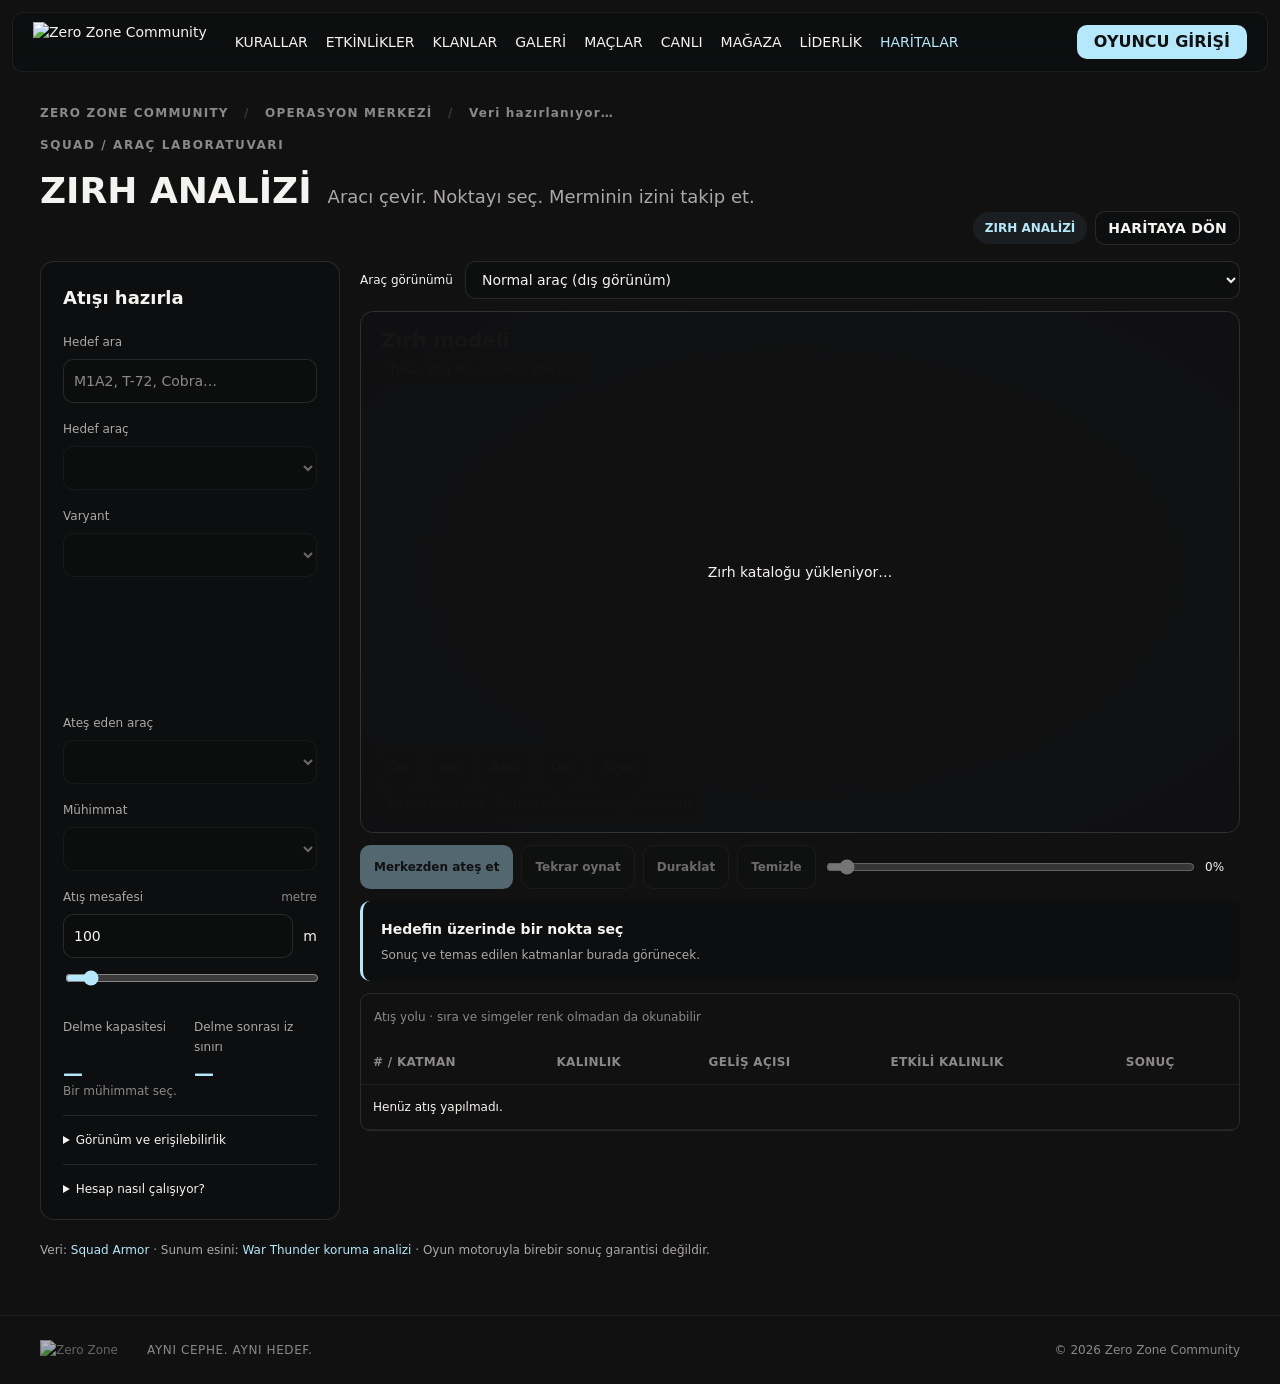
==== commit 9e513496: "fix(canli): takip kapanınca URL anında güncellenir, 'Takibi kapat' düğmesi; zırh sayfası rozet+düğme" ====
--- a/outputs/zerozone-haritalar/armor.html
+++ b/outputs/zerozone-haritalar/armor.html
@@ -3,7 +3,7 @@
 <body class="zs-site armor-page"><a class="skip-link" href="#main">İçeriğe geç</a>
 <header class="zs-topbar"><a class="zs-brand" href="/" aria-label="Zero Zone ana sayfa"><img src="assets/brand/zz-logo-wide.png" alt="Zero Zone Community"></a><nav class="zs-nav" aria-label="Ana menü"><a href="/rules">KURALLAR</a><a href="/events">ETKİNLİKLER</a><a href="/clans">KLANLAR</a><a href="/galeri">GALERİ</a><a href="/maclar">MAÇLAR</a><a href="/canli">CANLI</a><a href="/magaza">MAĞAZA</a><a href="/leaderboard">LİDERLİK</a><a class="active" href="/haritalar/" aria-current="page">HARİTALAR</a></nav><a class="login" href="/login/player">OYUNCU GİRİŞİ</a></header>
 <main id="main" class="page"><div class="breadcrumb"><span>ZERO ZONE COMMUNITY <span class="crumb-slash">/</span> OPERASYON MERKEZİ <span class="crumb-slash">/</span> <span class="armor-version" id="version">Veri hazırlanıyor…</span></span></div>
-<div class="page-heading"><div><span class="eyebrow">SQUAD / ARAÇ LABORATUVARI</span><h1>ZIRH ANALİZİ</h1><p>Aracı çevir. Noktayı seç. Merminin izini takip et.</p></div><span class="armor-tab-badge" aria-current="page">Zırh analizi</span><a class="button secondary" href="index.html">Haritaya dön</a></div>
+<div class="page-heading"><div><span class="eyebrow">SQUAD / ARAÇ LABORATUVARI</span><h1>ZIRH ANALİZİ</h1><p>Aracı çevir. Noktayı seç. Merminin izini takip et.</p></div><div class="page-heading-actions"><span class="armor-tab-badge" aria-current="page">Zırh analizi</span><a class="button secondary" href="index.html">Haritaya dön</a></div></div>
 <div class="armor-layout">
 <aside class="armor-panel" aria-label="Atış ayarları"><h2>Atışı hazırla</h2>
 <label for="target-search">Hedef ara</label><input id="target-search" type="search" placeholder="M1A2, T-72, Cobra…" autocomplete="off">
--- a/outputs/zerozone-haritalar/armor.css
+++ b/outputs/zerozone-haritalar/armor.css
@@ -4,12 +4,13 @@
   --armor-pass:var(--zz-team1)
 }
 .armor-tab-badge {
-  font-size:var(--zs-fs-xs);
+  font-size:12px;
   font-weight:var(--zs-fw-semibold);
+  text-transform:uppercase;
   color:var(--zs-accent);
-  border:1px solid var(--zs-accent);
-  border-radius:var(--zs-radius);
-  padding:8px 12px
+  background:var(--zs-accent-soft);
+  border-radius:var(--zs-radius-pill);
+  padding:6px 12px
 }
 .armor-page .page-heading .eyebrow {
   flex-basis:100%
@@ -476,3 +477,11 @@
   color:var(--zs-text);
   background:var(--zs-line)
 }
+
+#armor-canvas:focus-visible {
+  outline:2px solid var(--zs-accent);
+  outline-offset:2px
+}
+select:disabled {
+  opacity:.4
+}
